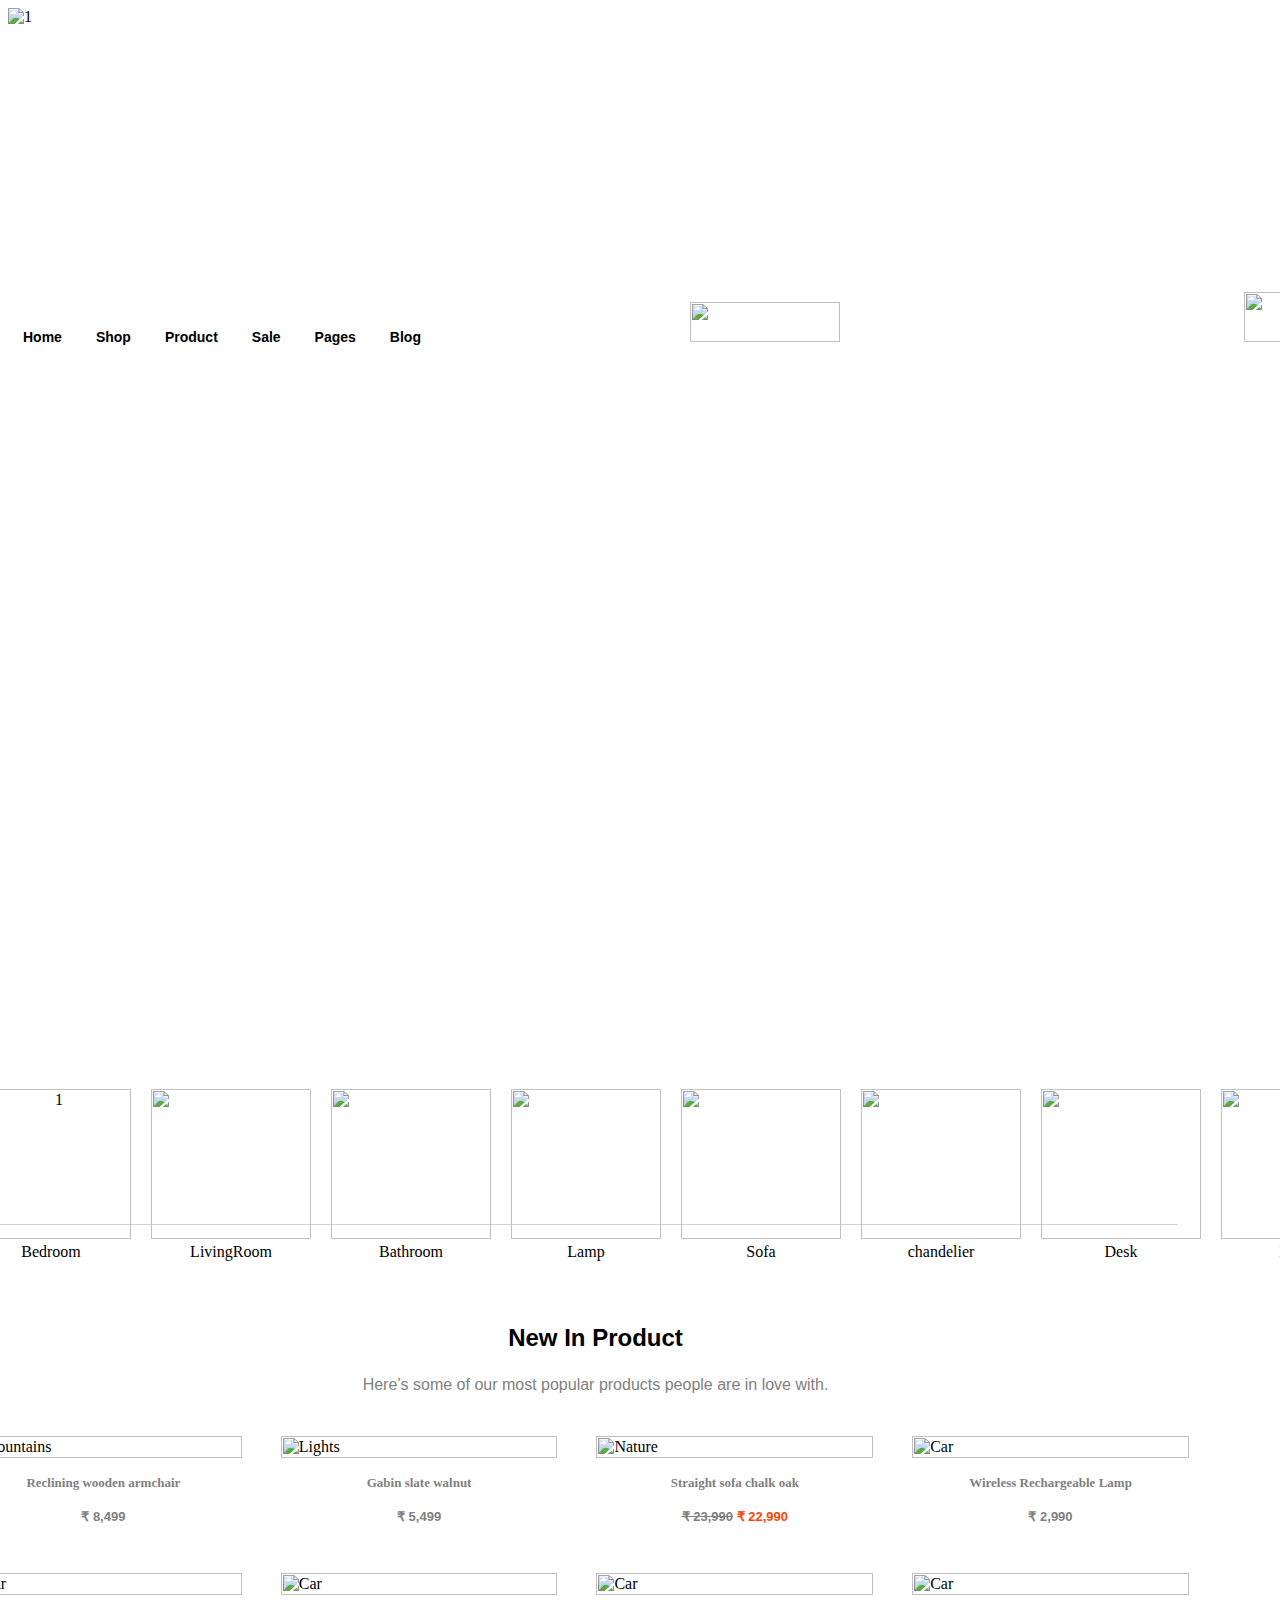
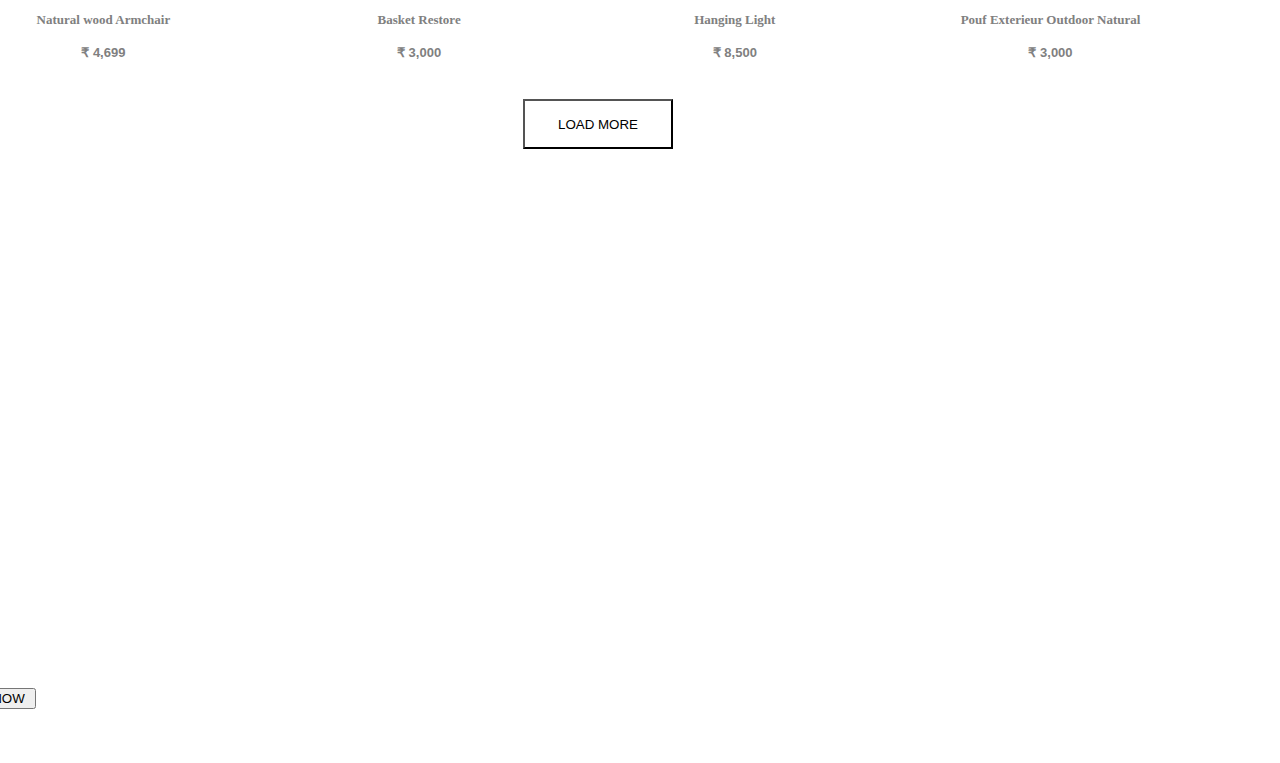
==== index.html @ 0dd6bf4c "Add files via upload" ====
<html>
    <head>
        <link rel="stylesheet" href="interview project.css">
    </head>

    <body>
        
        <div class="header">
            <img src="https://demo-kalles-4-4.myshopify.com/cdn/shop/files/slide1.jpg?v=1715414953&width=1500" alt="1">

            <h5>Outdoor Interior</h5>

            <h1>SALE UP TO 50% OFF</h1>

            <button>SHOW NOW <img src="C:\Users\ELCOT\Downloads\ArrowUpRight (2).png" alt=""></button>
        </div>


       

        <nav>
               
            <a class="links nav-link nav-link-ltr" href="#">Home</a>
       
            <a class="links nav-link nav-link-ltr" href="#">Shop</a>
       
             <a class="links nav-link nav-link-ltr" href="#">Product</a>
       
             <a class="links nav-link nav-link-ltr" href="#">Sale</a>
             
             <a class="links nav-link nav-link-ltr" href="#">Pages</a>
       
             <a class="links nav-link nav-link-ltr" href="#">Blog</a>

             <img src="C:\Users\ELCOT\Downloads\kalles.svg" alt="">
             
             <img style="height: 50px; width: 50px; margin-left: 400px;" src="C:\Users\ELCOT\Downloads\person.png" alt="">
          </nav>

          <div class="card">

            <ul>
                <li><img src="C:\Users\ELCOT\Downloads\bedroom.png" alt="1" >Bedroom</li>

                <li> <img src="C:\Users\ELCOT\Downloads\living.png" alt=""> LivingRoom</li>

                <li><img src="C:\Users\ELCOT\Downloads\bathroom.png" alt="">Bathroom</li>

                <li> <img style="height: 150px; width: 150px;" src="C:\Users\ELCOT\Downloads\lamp1.png" alt="">Lamp</li>

                <li><img src="C:\Users\ELCOT\Downloads\sofa.png" alt="">Sofa</li>

                <li> <img src="C:\Users\ELCOT\Downloads\chandelier.png" alt="">chandelier</li>

                <li><img src="C:\Users\ELCOT\Downloads\desk.png" alt="">Desk</li>

                <li>  <img src="C:\Users\ELCOT\Downloads\kitchin.png" alt="">Kichin</li>

            </ul>
              

          <div class="main">

            <h3>New In Product</h3>

            <p>Here’s some of our most popular products people are in love with.</p>

          <div class="row">
            <div style="box-sizing: border-box;" class="colum nature">
              <div class="content">
                <img src="https://demo-kalles-4-4.myshopify.com/cdn/shop/files/16-1-padded-armchair-peggy_madeindesign_225619_original.jpg?v=1715571798&width=400" alt="Mountains" style="width:100%">
                <h4>Reclining wooden armchair</h4>
                <p>&#8377; 8,499</p>
              </div>
            </div>
        
            <div style="box-sizing: border-box;" class="colum nature">
              <div class="content">
              <img src="https://demo-kalles-4-4.myshopify.com/cdn/shop/files/2-1-dresser-gabin-slate-grey-walnut_madeindesign_393490_original.jpg?v=1715568812&width=400" alt="Lights" style="width:100%">
                <h4>Gabin slate walnut</h4>
                 <p> &#8377; 5,499</p>
              </div>
            </div>
        
            <div style="box-sizing: border-box;" class="colum nature">
              <div class="content">
              <img src="https://demo-kalles-4-4.myshopify.com/cdn/shop/files/3-1-straight-sofa-chalk-oak_madeindesign_355577_original.jpg?v=1715568892&width=400" alt="Nature" style="width:100%">
                <h4>Straight sofa chalk oak</h4>
                <p><strike>&#8377; 23,990</strike>  <span style="color: orangered;">&#8377; 22,990</span></p>
              </div>
            </div>
            
            <div style="box-sizing: border-box;" class="colum cars">
              <div class="content">
                <img src="https://demo-kalles-4-4.myshopify.com/cdn/shop/files/7-2-wireless-rechargeable-outdoor-lamp-ease-light-blue_madeindesign_404212_original.jpg?v=1715572409&width=400" alt="Car" style="width:100%">
                <h4>Wireless Rechargeable Lamp</h4>
                  <p>&#8377; 2,990</p>
              </div>
            </div>
        
            <div style="box-sizing: border-box;" class="colum cars">
              <div class="content">
              <img src="https://demo-kalles-4-4.myshopify.com/cdn/shop/files/6-3-armchair-j110-natural-wood_madeindesign_164834_original.jpg?v=1715569720&width=400" alt="Car" style="width:100%">
                <h4>Natural wood Armchair</h4>
                <p>&#8377; 4,699 </p>
              </div>
            </div>
        
            <div style="box-sizing: border-box;" class="colum cars">
              <div class="content">
              <img src="https://demo-kalles-4-4.myshopify.com/cdn/shop/files/10-1-basket-restore-black-grey_madeindesign_266310_original.jpg?v=1715570284&width=600" alt="Car" style="width:100%">
                <h4>Basket Restore</h4>
                <p>&#8377; 3,000 </p>
              </div>
            </div>
          
            <div style="box-sizing: border-box;" class="colum people">
              <div class="content">
                <img src="https://demo-kalles-4-4.myshopify.com/cdn/shop/files/11-4-pendant-top-dark-green_madeindesign_400988_original.jpg?v=1715570564&width=400" alt="Car" style="width:100%">
                <h4>Hanging Light</h4>
                <p>&#8377; 8,500</p>
              </div>
            </div>
        
            <div style="box-sizing: border-box;" class="colum people">
              <div class="content">
              <img src="https://demo-kalles-4-4.myshopify.com/cdn/shop/files/17-1-pouf-d-exterieur-jack-outdoor-natural_madeindesign_402816_original.jpg?v=1715571896&width=600" alt="Car" style="width:100%">
                <h4>Pouf Exterieur Outdoor Natural</h4>
                <p>&#8377; 3,000 </p>
              </div>
            </div>
            
          <!-- END GRID -->
          </div>
          

          <button>LOAD MORE</button>
          <!-- END MAIN -->
          </div>

          <script>
            filterSelection("all")
            function filterSelection(c) {
              var x, i;
              x = document.getElementsByClassName("colum");
              if (c == "all") c = "";
              for (i = 0; i < x.length; i++) {
                w3RemoveClass(x[i], "show");
                if (x[i].className.indexOf(c) > -1) w3AddClass(x[i], "show");
              }
            }
            
            function w3AddClass(element, name) {
              var i, arr1, arr2;
              arr1 = element.className.split(" ");
              arr2 = name.split(" ");
              for (i = 0; i < arr2.length; i++) {
                if (arr1.indexOf(arr2[i]) == -1) {element.className += " " + arr2[i];}
              }
            }
            
            function w3RemoveClass(element, name) {
              var i, arr1, arr2;
              arr1 = element.className.split(" ");
              arr2 = name.split(" ");
              for (i = 0; i < arr2.length; i++) {
                while (arr1.indexOf(arr2[i]) > -1) {
                  arr1.splice(arr1.indexOf(arr2[i]), 1);     
                }
              }
              element.className = arr1.join(" ");
            }
            
            
            // Add active class to the current button (highlight it)
            var btnContainer = document.getElementById("myBtnContainer");
            var btns = btnContainer.getElementsByClassName("bttn");
            for (var i = 0; i < btns.length; i++) {
              btns[i].addEventListener("click", function(){
                var current = document.getElementsByClassName("active");
                current[0].className = current[0].className.replace(" active", "");
                this.className += " active";
              });
            }
            </script>

<div class="down">
  <img src="https://demo-kalles-4-4.myshopify.com/cdn/shop/files/slide1.jpg?v=1715414953&width=1500" alt="1">

  

  <button>SHOW NOW <img src="C:\Users\ELCOT\Downloads\ArrowUpRight (2).png" alt=""></button>
</div>

    </body>
</html>
---- interview project.css ----
.header{
    height: 100%;
    width: 100%;
}

.header h5{
    color: rgb(255, 255, 255);
    text-align: center;
    font-family:'Lucida Sans', 'Lucida Sans Regular', 'Lucida Grande', 'Lucida Sans Unicode', Geneva, Verdana, sans-serif;
    font-size: medium;
    margin-top: -450;
    letter-spacing: .1cap;
}

.header h1{
    color: rgb(255, 255, 255);
    text-align: center;
    font-family:'Lucida Sans', 'Lucida Sans Regular', 'Lucida Grande', 'Lucida Sans Unicode', Geneva, Verdana, sans-serif;
    font-size: 55px;
     margin-top: 30;
}

.header button{
    border: .5%;
    border-color: rgb(255, 255, 255);
    background: none;
    margin-top: -30;
    height: 50px;
    width: 150px;
    color:white;
    margin-left: 600;
    font-family:'Lucida Sans', 'Lucida Sans Regular', 'Lucida Grande', 'Lucida Sans Unicode', Geneva, Verdana, sans-serif;
}

.header button img{
    height: 10px;
    width: 20px;
}

.header button:hover{
    background-color: yellowgreen;
}
  
  .nav-link {
   
    font-weight: bold;
    font-size: 14px;
    text-transform: capitalize;
    text-decoration: none;
    color: #000000;
    padding: -30px -30px;
    margin: -30px 15px;
    display: inline-block;
    position: relative;
    font-family: 'Helvetica Neue', Helvetica, Arial, sans-serif;
  }
  
  
  .nav-link:hover {
    opacity: 1;
  }
  
  .nav-link::before {
    transition: 300ms;
    height: 2px;
    
    content: "";
    position: absolute;
    background-color: #000000;
  }
  
  .nav-link-ltr::before {
    width: 0%;
    bottom: 5px;
    
  }
  
  .nav-link-ltr:hover::before {
    width: 75%;
    
  }
  
      nav{
        margin-top: -620px;
        margin-left: 0;
        background-color: white;
        height: 100px;
      width: 110%;
      position:relative;
    }

    nav img{
      height: 40px;
      width: 150px;
      margin-left: 250px;
      margin-top: 20px;
    }
       
    
    .links,
    .links-hidden {
        display: inline-block;
        color: rgb(0, 0, 0);
        padding: -101px 10px;
        text-decoration: none;
        font-size: 14px;
        
    }
    .links-hidden {
        display: block;
        font-weight: 600;
        font-family:'Helvetica Neue', Helvetica, Arial, sans-serif;
    }

    .card{
        display: inline-block;
        padding: 1px 3px;
        margin-top: 700px;
        height: 150px;
        width: 100%;
        margin-left: -100;
        border-bottom: 1px solid #bbbbbba9;
    }
    .card ul{
        display: inline-flex;
        list-style: none;
    }
    .card li img{
        height: 150px;
        width: 160px;
    }

    .card li img:hover {
        background-color: darkgoldenrod;
    }
    
    .card li {
        text-align: center;
        margin-left: 20px;
    }

      .main {
        margin:2px;
        padding: 10px;
        position: absolute;
      }

      .main h3{
        color: #000000;
        font-size: x-large;
        text-align: center;
        font-family: Arial, Helvetica, sans-serif;
        font-weight: 600;
        margin-top: 35px;
      }

      .main p{
        color: gray;
        font-size: medium;
        font-family: Arial, Helvetica, sans-serif;
        text-align: center;
      }

      .row {
        margin: 13px;
        padding-left: 50px;
      }
      
      /* Add padding BETWEEN each column */
      .row,
      .row  .colum {
        padding: 8px;
      }
      
      /* Create three equal columns that floats next to each other */
      .colum {
        float: left;
        width: 24%;
        display: none; 
        margin-left: 3px;
        position: relative; /* Hide all elements by default */
      }
      
      /* Clear floats after rows */ 
      .row:after {
        content: "";
        display: table;
        clear: both;
      }
      
      /* Content */
      .content {
        background-color: white;
        padding: 10px;
      }

      .content h4{
        color: gray;
        font-size: small;
        font-weight: 600;
        text-align: center;
        font-family: Georgia, 'Times New Roman', Times, serif;
        cursor:context-menu;
        &:hover{
          color: #ff7300;
        }
      }

      .content p{
        color: gray;
        font-size: small;
        font-weight: 600;
        text-align: center;
        cursor: context-menu;
        font-family:'Lucida Sans', 'Lucida Sans Regular', 'Lucida Grande', 'Lucida Sans Unicode', Geneva, Verdana, sans-serif;
      }
      
      /* The "show" class is added to the filtered elements */
      .show {
        display: block;
      }

     .main button{
      border: .1%;
      border-color: rgb(0, 0, 0);
      background: none;
      margin-top: -13;
      height: 50px;
      width: 150px;
      color:rgb(0, 0, 0);
      margin-left: 600;
      font-family:'Lucida Sans', 'Lucida Sans Regular', 'Lucida Grande', 'Lucida Sans Unicode', Geneva, Verdana, sans-serif;
  }

  .down {
    height: 50%;
    width: 100%;
    margin-top: 80%;
  }
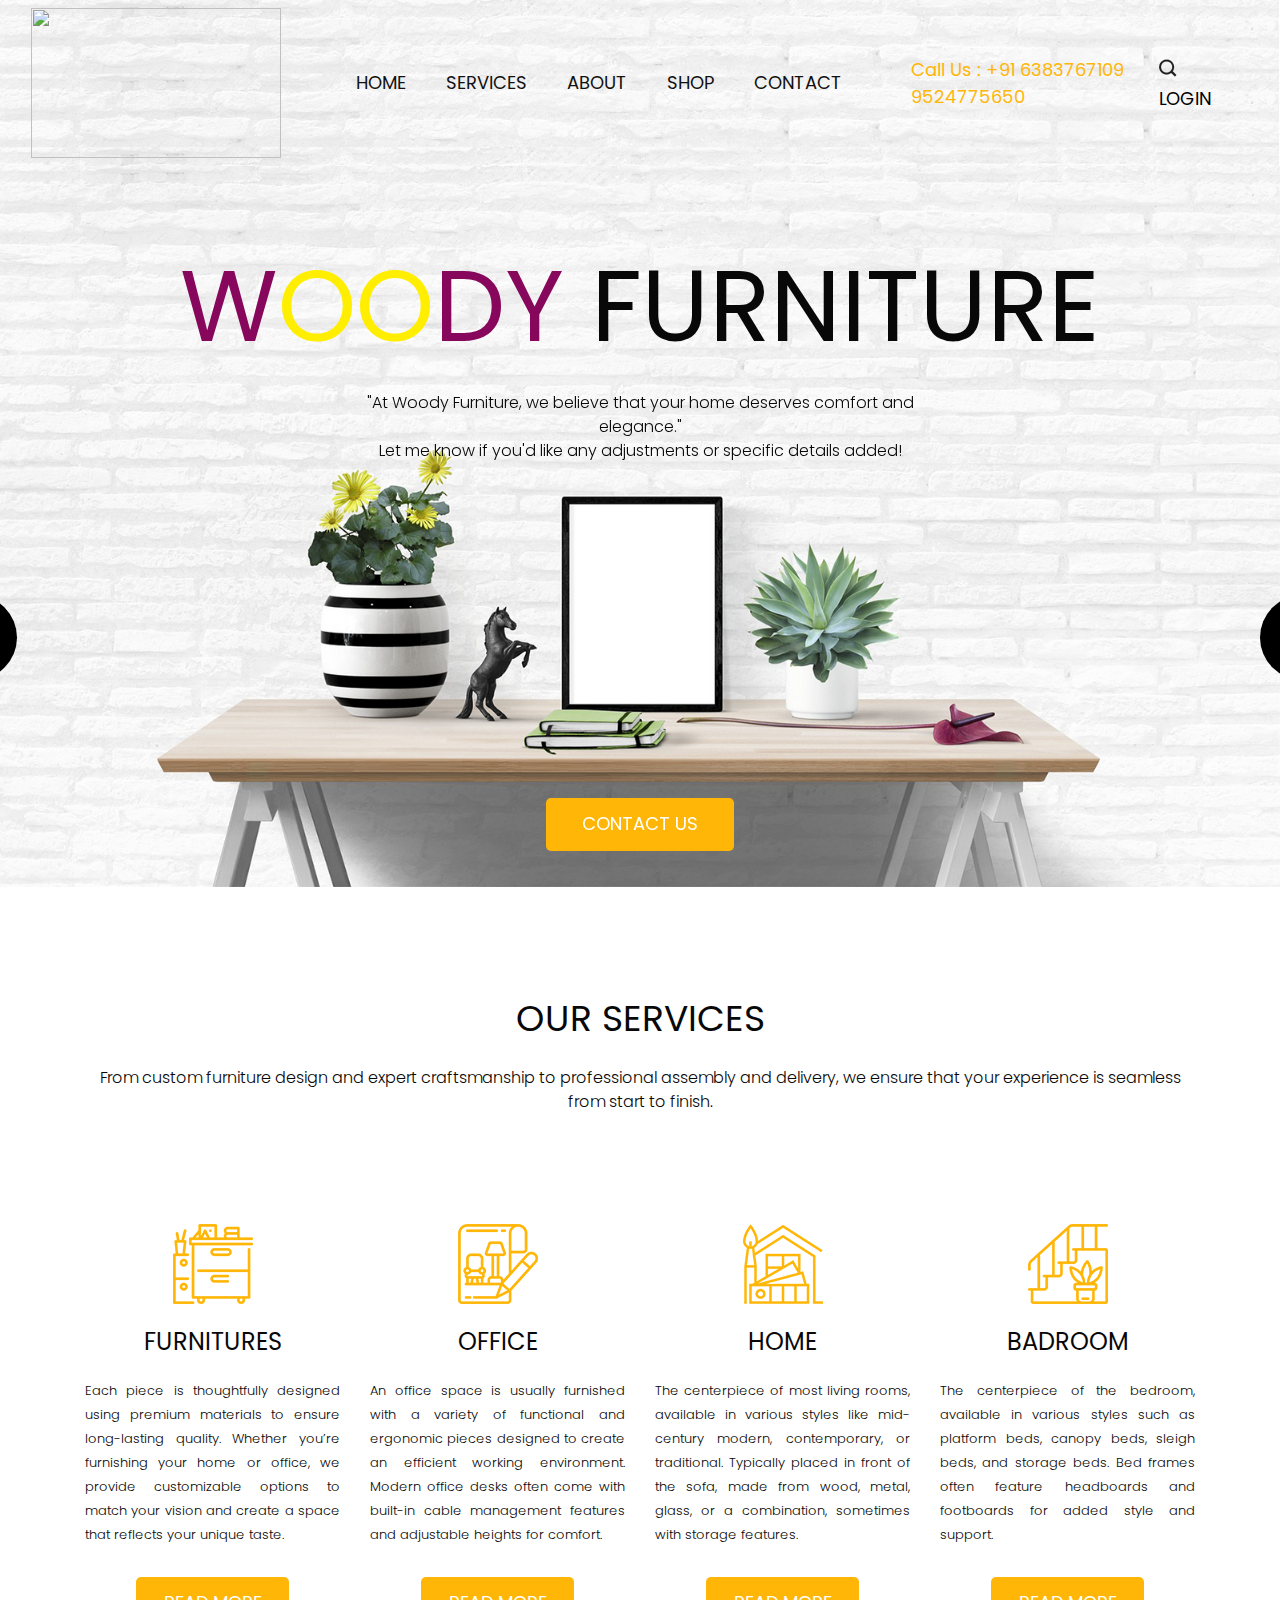
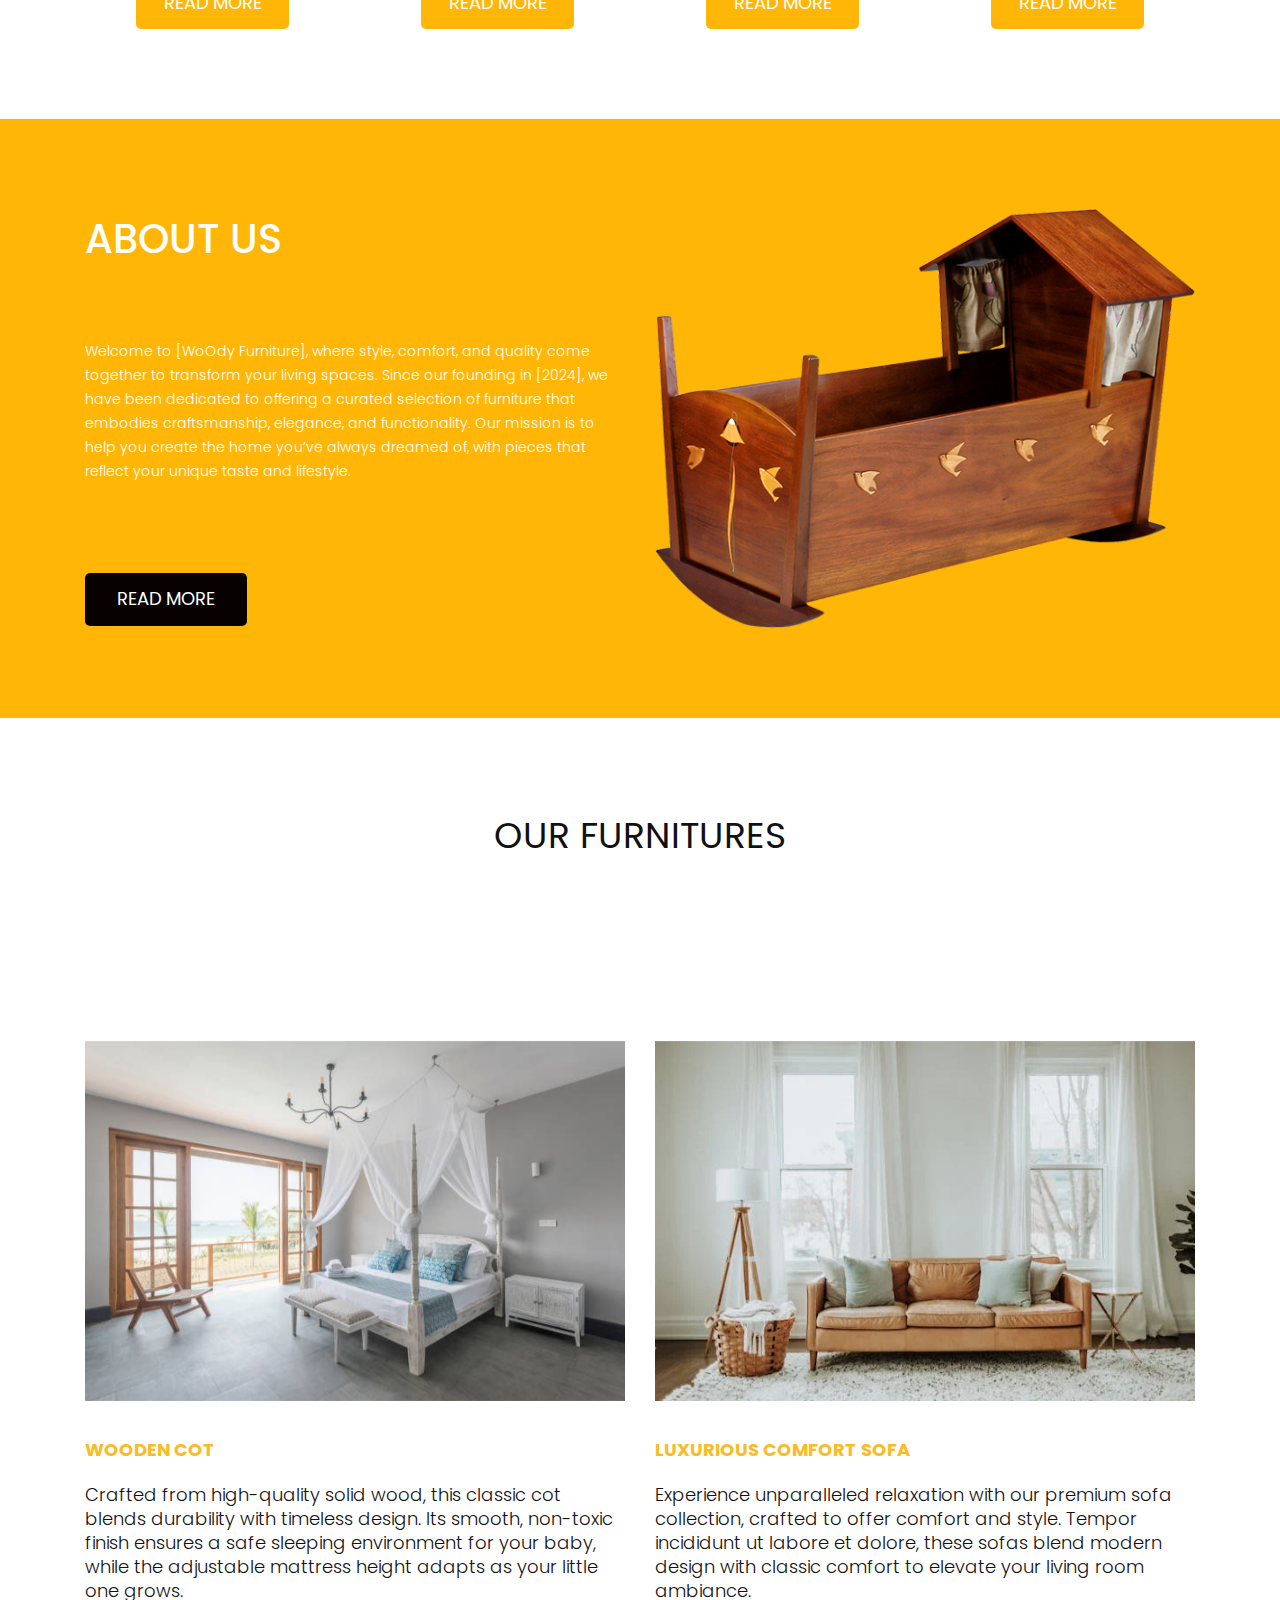
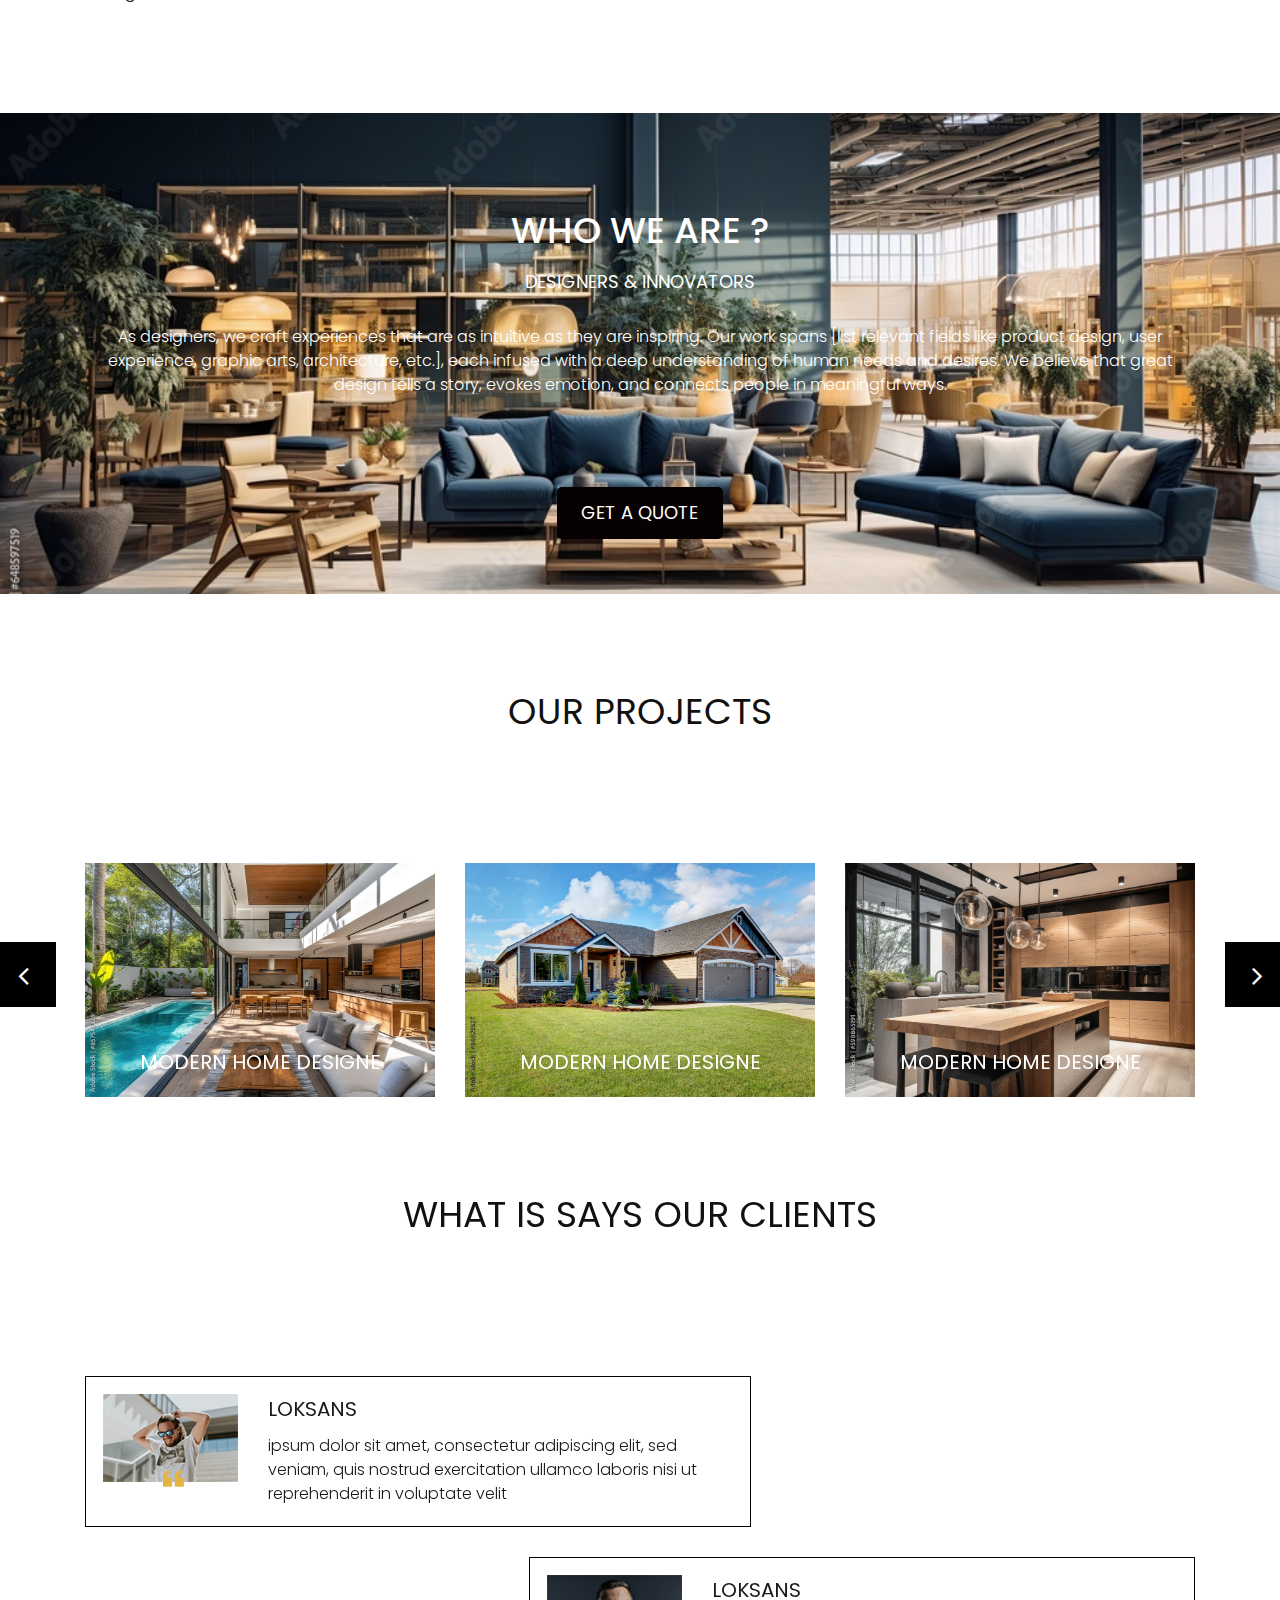
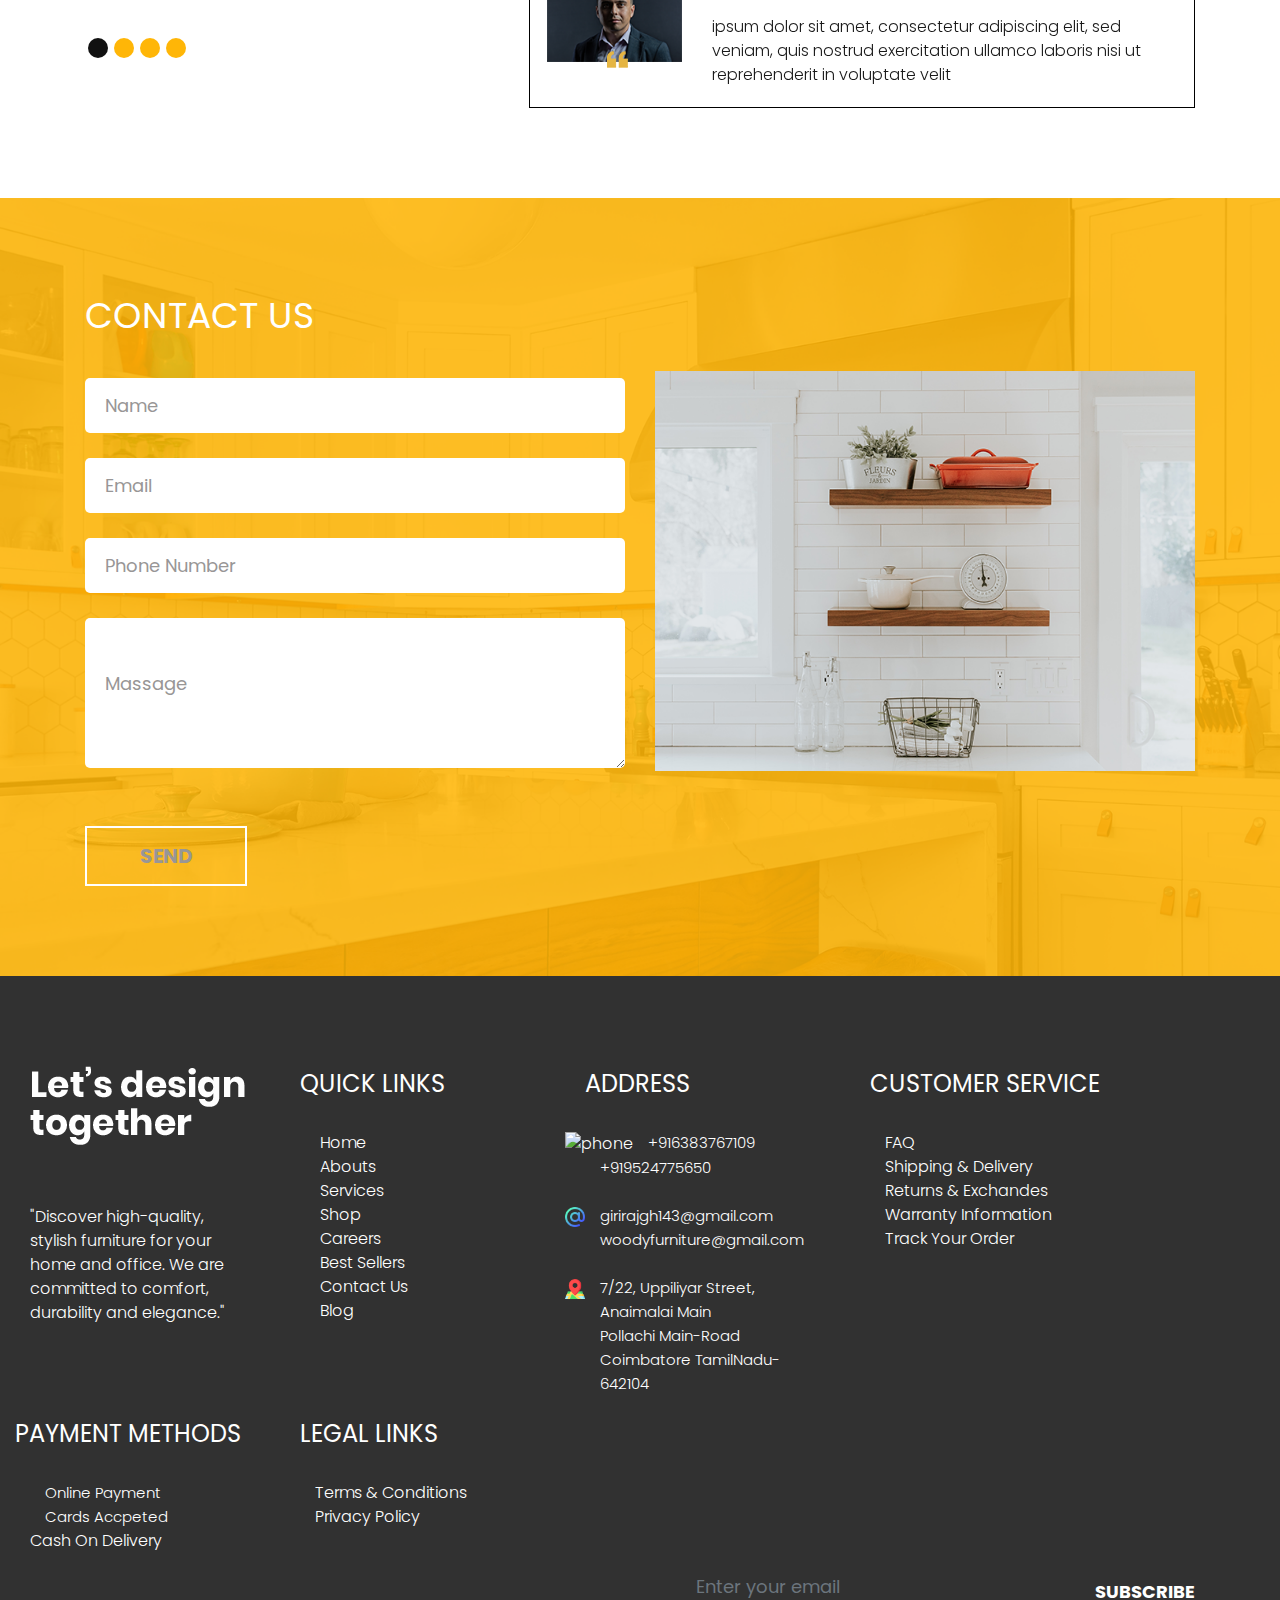
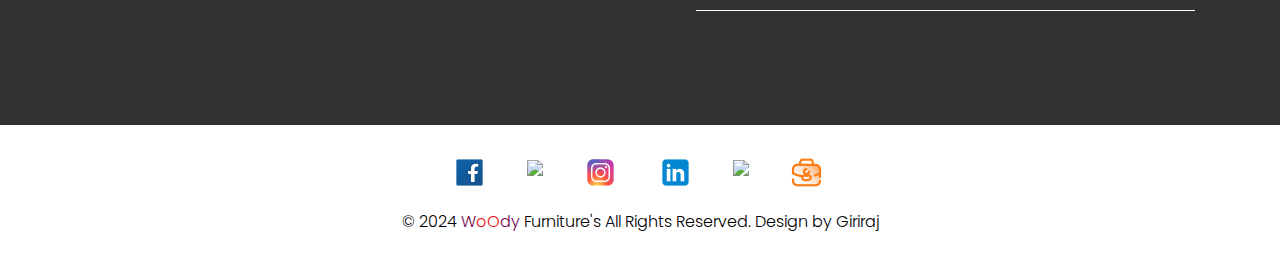
==== commit 6bcbb0b3: "furniture" ====
--- a/index.html
+++ b/index.html
@@ -1,196 +1,622 @@
-<html>
-    <head>
-        <link rel="stylesheet" href="interview project.css">
-    </head>
+<!DOCTYPE html>
+<html lang="en">
+   <head>
+      <!-- basic -->
+      <meta charset="utf-8">
+      <meta http-equiv="X-UA-Compatible" content="IE=edge">
+      <meta name="viewport" content="width=device-width, initial-scale=1">
+      <!-- mobile metas -->
+      <meta name="viewport" content="width=device-width, initial-scale=1">
+      <meta name="viewport" content="initial-scale=1, maximum-scale=1">
+      <!-- site metas -->
+      <title>WoOdy Furniture's</title>
+      <meta name="keywords" content="">
+      <meta name="description" content="">
+      <meta name="author" content="">
+      <!-- bootstrap css -->
+      <link rel="stylesheet" type="text/css" href="css/bootstrap.min.css">
+      <!-- style css -->
+      <link rel="stylesheet" type="text/css" href="css/style.css">
+      <!-- Responsive-->
+      <link rel="stylesheet" href="css/responsive.css">
+      <!-- fevicon -->
+      <link rel="icon" href="images/letter-w.png" type="image/png" />
+      <!-- Scrollbar Custom CSS -->
+      <link rel="stylesheet" href="css/jquery.mCustomScrollbar.min.css">
+      <!-- Tweaks for older IEs-->
+      <link rel="stylesheet" href="https://netdna.bootstrapcdn.com/font-awesome/4.0.3/css/font-awesome.css">
+      <!-- owl stylesheets --> 
+      <link rel="stylesheet" href="css/owl.carousel.min.css">
+      <link rel="stylesheet" href="css/owl.theme.default.min.css">
+      <link rel="stylesheet" href="https://cdnjs.cloudflare.com/ajax/libs/fancybox/2.1.5/jquery.fancybox.min.css" media="screen">
+   </head>
+   <body>
 
-    <body>
-        
-        <div class="header">
-            <img src="https://demo-kalles-4-4.myshopify.com/cdn/shop/files/slide1.jpg?v=1715414953&width=1500" alt="1">
+      <!-- header section start -->
+      <div class="header_section">
+         <div class="container-fluid">
+            <nav class="navbar navbar-expand-lg navbar-light bg-light">
+               <div class="logo"><a href="index.html"><img src="images/woody.png" style="height: 150px; width: 250px;"></a></div>
+               <button class="navbar-toggler" type="button" data-toggle="collapse" data-target="#navbarSupportedContent" aria-controls="navbarSupportedContent" aria-expanded="false" aria-label="Toggle navigation">
+               <span class="navbar-toggler-icon"></span>
+               </button>
+               <div class="collapse navbar-collapse" id="navbarSupportedContent">
+                  <ul class="navbar-nav mr-auto">
+                     <li class="nav-item">
+                        <a class="nav-link" href="index.html">Home</a>
+                     </li>
+                     <li class="nav-item">
+                        <a class="nav-link" href="services.html">services</a>
+                     </li>
+                     <li class="nav-item">
+                        <a class="nav-link" href="about.html">About</a>
+                     </li>
+                     <li class="nav-item">
+                        <a class="nav-link" href="shop.html">Shop</a>
+                     </li>
+                     <li class="nav-item">
+                        <a class="nav-link" href="contact.html">Contact</a>
+                     </li>
+                  </ul>
+                  <form class="form-inline my-2 my-lg-0">
+                     <h1 class="call_text"> Call Us : +91 6383767109 <br> 9524775650</h1>
+                  </form>
+                  <div class="search_icon">
+                     <ul>
+                        <li><a href="#"><img src="images/search-icon.png"></a></li>
+                        <li><a href="#">LOGIN</a></li>
+                     </ul>
+                  </div>
+               </div>
+            </nav>
+         </div>
+      </div>
+      <!-- header section end -->
+      <!-- banner section start -->
+      <div class="banner_section layout_padding">
+         <div class="container">
+            <div id="costum_slider" class="carousel slide" data-ride="carousel">
+               <div class="carousel-inner">
+                  <div class="carousel-item active">
+                     <h1 class="furniture_text"><span style="color: rgb(134, 7, 92);">W<span style="color: rgb(255, 238, 0);">oO</span>dy</span> FURNITURE</h1>
+                     <p class="there_text">"At Woody Furniture, we believe that your home deserves comfort and elegance."
+                           <br>
+                        Let me know if you'd like any adjustments or specific details added!</p>
+                     <div class="contact_bt_main">
+                        <div class="contact_bt"><a href="contact.html">Contact Us</a></div>
+                     </div>
+                  </div>
+                  <div class="carousel-item">
+                     <h1 class="furniture_text"><span style="color: rgb(134, 7, 92);">W<span style="color: rgb(255, 238, 0);">oO</span>dy</span> FURNITURE</h1>
+                     <p class="there_text">"At Woody Furniture, we believe that your home deserves comfort and elegance."
+                        <br>
+                     Let me know if you'd like any adjustments or specific details added!</p>
+                     <div class="contact_bt_main">
+                        <div class="contact_bt"><a href="contact.html">Contact Us</a></div>
+                     </div>
+                  </div>
+                  <div class="carousel-item">
+                     <h1 class="furniture_text"><span style="color: rgb(134, 7, 92);">W<span style="color: rgb(255, 238, 0);">oO</span>dy</span> FURNITURE</h1>
+                     <p class="there_text">"At Woody Furniture, we believe that your home deserves comfort and elegance."
+                        <br>
+                     Let me know if you'd like any adjustments or specific details added!</p>
+                     <div class="contact_bt_main">
+                        <div class="contact_bt"><a href="contact.html">Contact Us</a></div>
+                     </div>
+                  </div>
+               </div>
+               <a class="carousel-control-prev" href="#costum_slider" role="button" data-slide="prev">
+               <i class=""><img src="images/left-arrow.png"></i>
+               </a>
+               <a class="carousel-control-next" href="#costum_slider" role="button" data-slide="next">
+               <i class=""><img src="images/right-arrow.png"></i>
+               </a>
+            </div>
+         </div>
+      </div>
+      <!-- banner section end -->
+      <!-- services section start -->
+      <div class="services_section layout_padding">
+         <div class="container">
+            <h1 class="services_taital">our services</h1>
+            <p class="many_taital">From custom furniture design and expert craftsmanship to professional assembly and delivery, 
+               we ensure that your experience is seamless from start to finish.</p>
+            <div class="services_section2 layout_padding">
+               <div class="row">
+                  <div class="col-lg-3 col-sm-6">
+                     <div class="icon_1"><img src="images/icon-1.png"></div>
+                     <h2 class="furnitures_text">Furnitures</h2>
+                     <p class="dummy_text">Each piece is thoughtfully designed using premium materials to ensure long-lasting quality. 
+                        Whether you’re furnishing your home or office, we provide customizable options to match your vision and create a space that reflects your unique taste.</p>
+                     <div class="read_bt_main">
+                        <div class="read_bt"><a href="#">Read More</a></div>
+                     </div>
+                  </div>
+                  <div class="col-lg-3 col-sm-6">
+                     <div class="icon_1"><img src="images/icon-2.png"></div>
+                     <h2 class="furnitures_text">office</h2>
+                     <p class="dummy_text">An office space is usually furnished with a variety of functional and ergonomic pieces designed to create an efficient working environment.
+                        Modern office desks often come with built-in cable management features and adjustable heights for comfort.</p>
+                     <div class="read_bt_main">
+                        <div class="read_bt"><a href="#">Read More</a></div>
+                     </div>
+                  </div>
+                  <div class="col-lg-3 col-sm-6">
+                     <div class="icon_1"><img src="images/icon-3.png"></div>
+                     <h2 class="furnitures_text">Home</h2>
+                     <p class="dummy_text">The centerpiece of most living rooms, available in various styles like mid-century modern, contemporary, or traditional. 
+                        Typically placed in front of the sofa, made from wood, metal, glass, or a combination, sometimes with storage features.</p>
+                     <div class="read_bt_main">
+                        <div class="read_bt"><a href="#">Read More</a></div>
+                     </div>
+                  </div>
+                  <div class="col-lg-3 col-sm-6">
+                     <div class="icon_1"><img src="images/icon-4.png"></div>
+                     <h2 class="furnitures_text">badroom</h2>
+                     <p class="dummy_text"> The centerpiece of the bedroom, available in various styles such as platform beds, canopy beds, sleigh beds, and storage beds. 
+                        Bed frames often feature headboards and footboards for added style and support.</p>
+                     <div class="read_bt_main">
+                        <div class="read_bt"><a href="#">Read More</a></div>
+                     </div>
+                  </div>
+               </div>
+            </div>
+         </div>
+      </div>
+      <!-- services section end -->
+      <!-- about section start -->
+      <div class="about_section layout_padding">
+         <div class="container">
+            <div class="row">
+               <div class="col-md-6">
+                  <h1 class="about_text">About Us</h1>
+                  <p class="lorem_text">Welcome to [WoOdy Furniture], where style, comfort, and quality come together to transform your living spaces. 
+                     Since our founding in [2024], we have been dedicated to offering a curated selection of furniture that embodies craftsmanship, elegance, and functionality. 
+                     Our mission is to help you create the home you’ve always dreamed of, with pieces that reflect your unique taste and lifestyle.</p>
+                  <div class="read_bt1"><a href="#">Read More</a></div>
+               </div>
+               <div class="col-md-6">
+                  <div class="image_1"><img src="images/img-1.png"></div>
+               </div>
+            </div>
+         </div>
+      </div>
+      <!-- about section end -->
+      <!-- furnitures section start -->
+      <div class="furnitures_section layout_padding">
+         <div class="container">
+            <h1 class="our_text">OUR furnitures</h1>
+            <p class="ipsum_text">We offer a wide range of high-quality furniture pieces designed to fit every style and budget. 
+               Whether you're furnishing an entire home or just looking for that perfect accent piece, our collections are curated with both comfort and design in mind.</p>
+            <div class="furnitures_section2 layout_padding">
+               <div class="row">
+                  <div class="col-md-6">
+                     <div class="container_main">
+                        <img src="images/cot.jpg" alt="Avatar" class="image">
+                        <div class="overlay">
+                           <a href="#" class="icon" title="User Profile">
+                           <i class="fa fa-search"></i>
+                           </a>
+                        </div>
+                     </div>
+                     <h3 class="temper_text">Wooden Cot</h3>
+                     <p class="dololr_text">Crafted from high-quality solid wood, this classic cot blends durability with timeless design. 
+                        Its smooth, non-toxic finish ensures a safe sleeping environment for your baby, 
+                        while the adjustable mattress height adapts as your little one grows.</p>
+                  </div>
+                  <div class="col-md-6">
+                     <div class="container_main">
+                        <img src="images/sofas.webp" alt="Avatar" class="image">
+                        <div class="overlay">
+                           <a href="#" class="icon" title="User Profile">
+                           <i class="fa fa-search"></i>
+                           </a>
+                        </div>
+                     </div>
+                     <h3 class="temper_text">Luxurious Comfort Sofa</h3>
+                     <p class="dololr_text">Experience unparalleled relaxation with our premium sofa collection, crafted to offer comfort and style. 
+                        Tempor incididunt ut labore et dolore, these sofas blend modern design with classic comfort to elevate your living room ambiance.</p>
+                  </div>
+               </div>
+            </div>
+         </div>
+      </div>
+      <!-- furnitures section end -->
+      <!-- who section start -->
+      <div class="who_section layout_padding">
+         <div class="container">
+            <h1 class="who_taital">who we are ?</h1>
+            <h4 class="designer_text">DESIGNERS & INNOVATORS</h4>
+            <p class="lorem_ipsum_text">As designers, we craft experiences that are as intuitive as they are inspiring. 
+               Our work spans [list relevant fields like product design, user experience, graphic arts, architecture, etc.], each infused with a deep understanding of human needs and desires. 
+               We believe that great design tells a story, evokes emotion, and connects people in meaningful ways.</p>
+         </div>
+         <div class="get_bt_main">
+            <div class="get_bt"><a href="#">Get A Quote</a></div>
+         </div>
+      </div>
+      <!-- who section end -->
+      <!-- projects section start -->
+      <div class="projects_section layout_padding">
+         <div class="container">
+            <h1 class="our_text">Our projects</h1>
+            <p class="ipsum_text">An innovative product that merges eco-friendly materials with modern design to promote sustainability without sacrificing style.</p>
+            <div id="main_slider" class="carousel slide" data-ride="carousel">
+               <div class="carousel-inner">
+                  <div class="carousel-item active">
+                     <div class="projects_section2">
+                        <div class="container_main2">
+                           <div class="row">
+                              <div class="col-sm-4">
+                                 <div class="container_main1">
+                                    <img src="images/modern-1.jpeg" alt="Avatar" class="image" style="width:100%">
+                                    <h1 class="modern_text">Modern home designe</h1>
+                                    <div class="middle">
+                                       <div class="text">VIEW MORE</div>
+                                    </div>
+                                 </div>
+                              </div>
+                              <div class="col-sm-4">
+                                 <div class="container_main1">
+                                    <img src="images/modern-2.jpeg" alt="Avatar" class="image" style="width:100%">
+                                    <h1 class="modern_text">Modern home designe</h1>
+                                    <div class="middle">
+                                       <div class="text">VIEW MORE</div>
+                                    </div>
+                                 </div>
+                              </div>
+                              <div class="col-sm-4">
+                                 <div class="container_main1">
+                                    <img src="images/modern-3.jpeg" alt="Avatar" class="image" style="width:100%">
+                                    <h1 class="modern_text">Modern home designe</h1>
+                                    <div class="middle">
+                                       <div class="text">VIEW MORE</div>
+                                    </div>
+                                 </div>
+                              </div>
+                           </div>
+                        </div>
+                     </div>
+                  </div>
+                  <div class="carousel-item">
+                     <div class="projects_section2">
+                        <div class="container_main1">
+                           <div class="row">
+                              <div class="col-sm-4">
+                                 <div class="container_main1">
+                                    <img src="images/modern-35.jpeg" alt="Avatar" class="image" style="width:100%">
+                                    <h1 class="modern_text">Modern home designe</h1>
+                                    <div class="middle">
+                                       <div class="text">VIEW MORE</div>
+                                    </div>
+                                 </div>
+                              </div>
+                              <div class="col-sm-4">
+                                 <div class="container_main1">
+                                    <img src="images/modern-5.jpeg" alt="Avatar" class="image" style="width:100%">
+                                    <h1 class="modern_text">Modern home designe</h1>
+                                    <div class="middle">
+                                       <div class="text">VIEW MORE</div>
+                                    </div>
+                                 </div>
+                              </div>
+                              <div class="col-sm-4">
+                                 <div class="container_main1">
+                                    <img src="images/modern-05.jpeg" alt="Avatar" class="image" style="width:100%">
+                                    <h1 class="modern_text">Modern home designe</h1>
+                                    <div class="middle">
+                                       <div class="text">VIEW MORE</div>
+                                    </div>
+                                 </div>
+                              </div>
+                           </div>
+                        </div>
+                     </div>
+                  </div>
+                  <div class="carousel-item">
+                     <div class="projects_section2">
+                        <div class="container_main1">
+                           <div class="row">
+                              <div class="col-sm-4">
+                                 <div class="container_main1">
+                                    <img src="images/modern-03.jpeg" alt="Avatar" class="image" style="width:100%">
+                                    <h1 class="modern_text">Modern home designe</h1>
+                                    <div class="middle">
+                                       <div class="text">VIEW MORE</div>
+                                    </div>
+                                 </div>
+                              </div>
+                              <div class="col-sm-4">
+                                 <div class="container_main1">
+                                    <img src="images/modern-6.jpeg" alt="Avatar" class="image" style="width:100%">
+                                    <h1 class="modern_text">Modern home designe</h1>
+                                    <div class="middle">
+                                       <div class="text">VIEW MORE</div>
+                                    </div>
+                                 </div>
+                              </div>
+                              <div class="col-sm-4">
+                                 <div class="container_main1">
+                                    <img src="images/modern-53.jpeg" alt="Avatar" class="image" style="width:100%">
+                                    <h1 class="modern_text">Modern home designe</h1>
+                                    <div class="middle">
+                                       <div class="text">VIEW MORE</div>
+                                    </div>
+                                 </div>
+                              </div>
+                           </div>
+                        </div>
+                     </div>
+                  </div>
+               </div>
+               <a class="carousel-control-prev" href="#main_slider" role="button" data-slide="prev">
+               <i class="fa fa-angle-left"></i>
+               </a>
+               <a class="carousel-control-next" href="#main_slider" role="button" data-slide="next">
+               <i class="fa fa-angle-right"></i>
+               </a>
+            </div>
+         </div>
+      </div>
+      <!-- projects section end -->
+      <!-- client section start -->
+      <div class="clients_section layout_padding">
+         <div class="container">
+            <div id="carouselExampleIndicators" class="carousel slide" data-ride="carousel">
+               <ol class="carousel-indicators">
+                  <li data-target="#carouselExampleIndicators" data-slide-to="0" class="active"></li>
+                  <li data-target="#carouselExampleIndicators" data-slide-to="1"></li>
+                  <li data-target="#carouselExampleIndicators" data-slide-to="2"></li>
+                  <li data-target="#carouselExampleIndicators" data-slide-to="3"></li>
+               </ol>
+               <div class="carousel-inner">
+                  <div class="carousel-item active">
+                     <h1 class="client_text">what is says our clients</h1>
+                     <p class="ipsum_text">"Transform your home with furniture that blends beauty and functionality."</p>
+                     <div class="clients_section2 layout_padding">
+                        <div class="client_1">
+                           <div class="row">
+                              <div class="col-sm-3">
+                                 <div class="image_7"><img src="images/img-7.png"></div>
+                                 <div class="quote_icon"><img src="images/quote-icon.png"></div>
+                              </div>
+                              <div class="col-sm-9">
+                                 <h1 class="loksans_text">loksans</h1>
+                                 <p class="dolor_ipsum_text">ipsum dolor sit amet, consectetur adipiscing elit, sed  veniam, 
+                                    quis nostrud exercitation ullamco laboris nisi ut reprehenderit in voluptate velit</p>
+                              </div>
+                           </div>
+                        </div>
+                        <div class="client_2">
+                           <div class="row">
+                              <div class="col-sm-3">
+                                 <div class="image_7"><img src="images/img-8.png"></div>
+                                 <div class="quote_icon"><img src="images/quote-icon.png"></div>
+                              </div>
+                              <div class="col-sm-9">
+                                 <h1 class="loksans_text">loksans</h1>
+                                 <p class="dolor_ipsum_text">ipsum dolor sit amet, consectetur adipiscing elit, sed  veniam, quis nostrud exercitation ullamco laboris nisi ut reprehenderit in voluptate velit</p>
+                              </div>
+                           </div>
+                        </div>
+                     </div>
+                  </div>
+                  <div class="carousel-item">
+                     <h1 class="client_text">what is says our clients</h1>
+                     <p class="ipsum_text">Lorem ipsum dolor sit amet, consectetur adipiscing</p>
+                     <div class="clients_section2 layout_padding">
+                        <div class="client_1">
+                           <div class="row">
+                              <div class="col-sm-3">
+                                 <div class="image_7"><img src="images/img-7.png"></div>
+                                 <div class="quote_icon"><img src="images/quote-icon.png"></div>
+                              </div>
+                              <div class="col-sm-9">
+                                 <h1 class="loksans_text">loksans</h1>
+                                 <p class="dolor_ipsum_text">ipsum dolor sit amet, consectetur adipiscing elit, sed  veniam, quis nostrud exercitation ullamco laboris nisi ut reprehenderit in voluptate velit</p>
+                              </div>
+                           </div>
+                        </div>
+                        <div class="client_2">
+                           <div class="row">
+                              <div class="col-sm-3">
+                                 <div class="image_7"><img src="images/img-8.png"></div>
+                                 <div class="quote_icon"><img src="images/quote-icon.png"></div>
+                              </div>
+                              <div class="col-sm-9">
+                                 <h1 class="loksans_text">loksans</h1>
+                                 <p class="dolor_ipsum_text">ipsum dolor sit amet, consectetur adipiscing elit, sed  veniam, quis nostrud exercitation ullamco laboris nisi ut reprehenderit in voluptate velit</p>
+                              </div>
+                           </div>
+                        </div>
+                     </div>
+                  </div>
+                  <div class="carousel-item">
+                     <h1 class="client_text">what is says our clients</h1>
+                     <p class="ipsum_text">Lorem ipsum dolor sit amet, consectetur adipiscing</p>
+                     <div class="clients_section2 layout_padding">
+                        <div class="client_1">
+                           <div class="row">
+                              <div class="col-sm-3">
+                                 <div class="image_7"><img src="images/img-7.png"></div>
+                                 <div class="quote_icon"><img src="images/quote-icon.png"></div>
+                              </div>
+                              <div class="col-sm-9">
+                                 <h1 class="loksans_text">loksans</h1>
+                                 <p class="dolor_ipsum_text">ipsum dolor sit amet, consectetur adipiscing elit, sed  veniam, quis nostrud exercitation ullamco laboris nisi ut reprehenderit in voluptate velit</p>
+                              </div>
+                           </div>
+                        </div>
+                        <div class="client_2">
+                           <div class="row">
+                              <div class="col-sm-3">
+                                 <div class="image_7"><img src="images/img-8.png"></div>
+                                 <div class="quote_icon"><img src="images/quote-icon.png"></div>
+                              </div>
+                              <div class="col-sm-9">
+                                 <h1 class="loksans_text">loksans</h1>
+                                 <p class="dolor_ipsum_text">ipsum dolor sit amet, consectetur adipiscing elit, sed  veniam, quis nostrud exercitation ullamco laboris nisi ut reprehenderit in voluptate velit</p>
+                              </div>
+                           </div>
+                        </div>
+                     </div>
+                  </div>
+                  <div class="carousel-item">
+                     <h1 class="client_text">what is says our clients</h1>
+                     <p class="ipsum_text">Lorem ipsum dolor sit amet, consectetur adipiscing</p>
+                     <div class="clients_section2 layout_padding">
+                        <div class="client_1">
+                           <div class="row">
+                              <div class="col-sm-3">
+                                 <div class="image_7"><img src="images/img-7.png"></div>
+                                 <div class="quote_icon"><img src="images/quote-icon.png"></div>
+                              </div>
+                              <div class="col-sm-9">
+                                 <h1 class="loksans_text">loksans</h1>
+                                 <p class="dolor_ipsum_text">ipsum dolor sit amet, consectetur adipiscing elit, sed  veniam, quis nostrud exercitation ullamco laboris nisi ut reprehenderit in voluptate velit</p>
+                              </div>
+                           </div>
+                        </div>
+                        <div class="client_2">
+                           <div class="row">
+                              <div class="col-sm-3">
+                                 <div class="image_7"><img src="images/img-8.png"></div>
+                                 <div class="quote_icon"><img src="images/quote-icon.png"></div>
+                              </div>
+                              <div class="col-sm-9">
+                                 <h1 class="loksans_text">loksans</h1>
+                                 <p class="dolor_ipsum_text">ipsum dolor sit amet, consectetur adipiscing elit, sed  veniam, quis nostrud exercitation ullamco laboris nisi ut reprehenderit in voluptate velit</p>
+                              </div>
+                           </div>
+                        </div>
+                     </div>
+                  </div>
+               </div>
+            </div>
+         </div>
+      </div>
+      <!-- client section end -->
+      <!-- contact section start -->
+      <div class="contact_section layout_padding">
+         <div class="container">
+            <div class="row">
+               <div class="col-md-6">
+                  <h1 class="contact_text">CONTACT US</h1>
+                  <form  action="mailto:giriraj.designer@gmail.com" method="post">
+                  <div class="mail_sectin">
+                     <input type="text" class="email-bt" placeholder="Name" name="Name">
+                     <input type="text" class="email-bt" placeholder="Email" name="Name">
+                     <input type="text" class="email-bt" placeholder="Phone Number" name="Name">
+                     <textarea class="massage-bt" placeholder="Massage" rows="5" id="comment" name="Massage"></textarea>
+                     <div class="send_bt"><a href="#">SEND</a></div>
+                  </div>
+                  </form>
+               </div>
+               <div class="col-md-6">
+                  <div class="image_9"><img src="images/img-9.png"></div>
+               </div>
+            </div>
+         </div>
+      </div>
+      <!-- contact section end -->
+      <!-- footer section start -->
+      <div class="footer_section layout_padding">
+         <div class="container">
+            <div class="row">
+               <div class="col-lg-3 col-sm-6">
+                  <div class="fooer_logo"><img src="images/footer-logo.png"></div>
+                  <p class="footer_lorem_text">"Discover high-quality,
+                     stylish furniture for your home 
+                     and office. We are committed to comfort,
+                     durability and elegance."
+                  </p>
+               </div>
+               <div class="col-lg-3 col-sm-6">
+                  <h1 class="customer_text">Quick Links</h1>
+                  <p class="footer_lorem_text1">
+                     <a href="index.html">Home</a> <br>
+                     <a href="about.html">Abouts</a> <br>
+                     <a href="services.html">Services</a> <br>
+                     <a href="shop.html">Shop</a> <br>
+                    <a href="services.html">Careers</a> <br>
+                     <a href="shop.html"> Best Sellers</a> <br>
+                     <a href="contact.html">Contact Us</a> <br>
+                     <a href="about.html">Blog</a> <br>
+                  </p>
+               </div>
+               <div class="col-lg-3 col-sm-6">
+                  <h1 class="customer_text">ADDRESS</h1>
+                  <p class="footer_lorem_text">
+                   
+                   <img src="images/telephone-call.png" alt="phone"><a href="tel:+91 6383767109">+916383767109 <br> +919524775650 </a> <br><br>
 
-            <h5>Outdoor Interior</h5>
+                   <img src="images/at-sign.png" alt="mail"><a href="mailto:girirajgh143@gmail.com, woodyfurniture@gmail.com">girirajgh143@gmail.com <br> woodyfurniture@gmail.com </a> <br><br>
 
-            <h1>SALE UP TO 50% OFF</h1>
+                   <img src="images/map.png" alt="addess"><a href="7/22, Uppiliyar Street,Anaimalai,Pollachi-642104">7/22, Uppiliyar Street, <br> Anaimalai Main <br> Pollachi Main-Road <br> Coimbatore TamilNadu-642104</a>
 
-            <button>SHOW NOW <img src="C:\Users\ELCOT\Downloads\ArrowUpRight (2).png" alt=""></button>
-        </div>
+                  </p>
+               </div>
+               <div class="col-lg-3 col-sm-6">
+                  <h1 class="customer_text">Customer Service</h1>
+                  <p class="footer_lorem_text">FAQ <br>
+                     Shipping & Delivery <br>
+                     Returns & Exchandes <br>
+                     Warranty Information <br>
+                     Track Your Order <br>
+                  </p>
+               </div>
+               <div class="col-lg-3 col-sm-6">
+                  <h1 class="customer_text">Payment Methods</h1>
+                  <p class="footer_lorem_text">
+                  <a href="payment.html">Online Payment </a> <br>
+                    <a href="payment.html"> Cards Accpeted </a> <br>
+                     Cash On Delivery <br>
+                  </p>
+               </div>
+               <div class="col-lg-3 col-sm-6">
+                  <h1 class="customer_text">Legal Links</h1>
+                  <p class="footer_lorem_text">Terms & Conditions <br>
+                     Privacy Policy <br>
+                  </p>
+               </div>
+            </div>
 
-
-       
-
-        <nav>
-               
-            <a class="links nav-link nav-link-ltr" href="#">Home</a>
-       
-            <a class="links nav-link nav-link-ltr" href="#">Shop</a>
-       
-             <a class="links nav-link nav-link-ltr" href="#">Product</a>
-       
-             <a class="links nav-link nav-link-ltr" href="#">Sale</a>
-             
-             <a class="links nav-link nav-link-ltr" href="#">Pages</a>
-       
-             <a class="links nav-link nav-link-ltr" href="#">Blog</a>
-
-             <img src="C:\Users\ELCOT\Downloads\kalles.svg" alt="">
-             
-             <img style="height: 50px; width: 50px; margin-left: 400px;" src="C:\Users\ELCOT\Downloads\person.png" alt="">
-          </nav>
-
-          <div class="card">
-
+            <div class="input-group mb-4">
+               <input type="text" class="form-control" placeholder="Enter your email" aria-label="Enter your email" aria-describedby="basic-addon2">
+               <div class="input-group-append">
+                  <span class="input-group-text" id="basic-addon2"><a href="#">Subscribe</a></span>
+               </div>
+            </div>
+         </div>
+      </div>
+      <!--  footer section end -->
+      <!-- copyright section start -->
+      <div class="copyright_section">
+      <div class="container">
+         <div class="social_icon">
             <ul>
-                <li><img src="C:\Users\ELCOT\Downloads\bedroom.png" alt="1" >Bedroom</li>
-
-                <li> <img src="C:\Users\ELCOT\Downloads\living.png" alt=""> LivingRoom</li>
-
-                <li><img src="C:\Users\ELCOT\Downloads\bathroom.png" alt="">Bathroom</li>
-
-                <li> <img style="height: 150px; width: 150px;" src="C:\Users\ELCOT\Downloads\lamp1.png" alt="">Lamp</li>
-
-                <li><img src="C:\Users\ELCOT\Downloads\sofa.png" alt="">Sofa</li>
-
-                <li> <img src="C:\Users\ELCOT\Downloads\chandelier.png" alt="">chandelier</li>
-
-                <li><img src="C:\Users\ELCOT\Downloads\desk.png" alt="">Desk</li>
-
-                <li>  <img src="C:\Users\ELCOT\Downloads\kitchin.png" alt="">Kichin</li>
-
+               <li><a href="https://www.facebook.com/GHJ0035"><img src="images/facebook.png"></a></li>
+               <li><a href="https://x.com/GHS_Creations"><img src="images/twitter.png"></a></li>
+               <li><a href="https://www.instagram.com/girirazxx__35/"><img src="images/instagram.png"></a></li>
+               <li><a href="https://www.linkedin.com/in/girirajdesigner"><img src="images/linkedin.png"></a></li>
+               <li><a href="https://www.whatsapp.com/6383767109/"><img src="images/whatsapp.png"></a></li>
+               <li><a href="https://giriraj-portfolio.netlify.app"><img src="images/portfolio.png"></a></li>
             </ul>
-              
-
-          <div class="main">
-
-            <h3>New In Product</h3>
-
-            <p>Here’s some of our most popular products people are in love with.</p>
-
-          <div class="row">
-            <div style="box-sizing: border-box;" class="colum nature">
-              <div class="content">
-                <img src="https://demo-kalles-4-4.myshopify.com/cdn/shop/files/16-1-padded-armchair-peggy_madeindesign_225619_original.jpg?v=1715571798&width=400" alt="Mountains" style="width:100%">
-                <h4>Reclining wooden armchair</h4>
-                <p>&#8377; 8,499</p>
-              </div>
-            </div>
-        
-            <div style="box-sizing: border-box;" class="colum nature">
-              <div class="content">
-              <img src="https://demo-kalles-4-4.myshopify.com/cdn/shop/files/2-1-dresser-gabin-slate-grey-walnut_madeindesign_393490_original.jpg?v=1715568812&width=400" alt="Lights" style="width:100%">
-                <h4>Gabin slate walnut</h4>
-                 <p> &#8377; 5,499</p>
-              </div>
-            </div>
-        
-            <div style="box-sizing: border-box;" class="colum nature">
-              <div class="content">
-              <img src="https://demo-kalles-4-4.myshopify.com/cdn/shop/files/3-1-straight-sofa-chalk-oak_madeindesign_355577_original.jpg?v=1715568892&width=400" alt="Nature" style="width:100%">
-                <h4>Straight sofa chalk oak</h4>
-                <p><strike>&#8377; 23,990</strike>  <span style="color: orangered;">&#8377; 22,990</span></p>
-              </div>
-            </div>
-            
-            <div style="box-sizing: border-box;" class="colum cars">
-              <div class="content">
-                <img src="https://demo-kalles-4-4.myshopify.com/cdn/shop/files/7-2-wireless-rechargeable-outdoor-lamp-ease-light-blue_madeindesign_404212_original.jpg?v=1715572409&width=400" alt="Car" style="width:100%">
-                <h4>Wireless Rechargeable Lamp</h4>
-                  <p>&#8377; 2,990</p>
-              </div>
-            </div>
-        
-            <div style="box-sizing: border-box;" class="colum cars">
-              <div class="content">
-              <img src="https://demo-kalles-4-4.myshopify.com/cdn/shop/files/6-3-armchair-j110-natural-wood_madeindesign_164834_original.jpg?v=1715569720&width=400" alt="Car" style="width:100%">
-                <h4>Natural wood Armchair</h4>
-                <p>&#8377; 4,699 </p>
-              </div>
-            </div>
-        
-            <div style="box-sizing: border-box;" class="colum cars">
-              <div class="content">
-              <img src="https://demo-kalles-4-4.myshopify.com/cdn/shop/files/10-1-basket-restore-black-grey_madeindesign_266310_original.jpg?v=1715570284&width=600" alt="Car" style="width:100%">
-                <h4>Basket Restore</h4>
-                <p>&#8377; 3,000 </p>
-              </div>
-            </div>
-          
-            <div style="box-sizing: border-box;" class="colum people">
-              <div class="content">
-                <img src="https://demo-kalles-4-4.myshopify.com/cdn/shop/files/11-4-pendant-top-dark-green_madeindesign_400988_original.jpg?v=1715570564&width=400" alt="Car" style="width:100%">
-                <h4>Hanging Light</h4>
-                <p>&#8377; 8,500</p>
-              </div>
-            </div>
-        
-            <div style="box-sizing: border-box;" class="colum people">
-              <div class="content">
-              <img src="https://demo-kalles-4-4.myshopify.com/cdn/shop/files/17-1-pouf-d-exterieur-jack-outdoor-natural_madeindesign_402816_original.jpg?v=1715571896&width=600" alt="Car" style="width:100%">
-                <h4>Pouf Exterieur Outdoor Natural</h4>
-                <p>&#8377; 3,000 </p>
-              </div>
-            </div>
-            
-          <!-- END GRID -->
-          </div>
-          
-
-          <button>LOAD MORE</button>
-          <!-- END MAIN -->
-          </div>
-
-          <script>
-            filterSelection("all")
-            function filterSelection(c) {
-              var x, i;
-              x = document.getElementsByClassName("colum");
-              if (c == "all") c = "";
-              for (i = 0; i < x.length; i++) {
-                w3RemoveClass(x[i], "show");
-                if (x[i].className.indexOf(c) > -1) w3AddClass(x[i], "show");
-              }
-            }
-            
-            function w3AddClass(element, name) {
-              var i, arr1, arr2;
-              arr1 = element.className.split(" ");
-              arr2 = name.split(" ");
-              for (i = 0; i < arr2.length; i++) {
-                if (arr1.indexOf(arr2[i]) == -1) {element.className += " " + arr2[i];}
-              }
-            }
-            
-            function w3RemoveClass(element, name) {
-              var i, arr1, arr2;
-              arr1 = element.className.split(" ");
-              arr2 = name.split(" ");
-              for (i = 0; i < arr2.length; i++) {
-                while (arr1.indexOf(arr2[i]) > -1) {
-                  arr1.splice(arr1.indexOf(arr2[i]), 1);     
-                }
-              }
-              element.className = arr1.join(" ");
-            }
-            
-            
-            // Add active class to the current button (highlight it)
-            var btnContainer = document.getElementById("myBtnContainer");
-            var btns = btnContainer.getElementsByClassName("bttn");
-            for (var i = 0; i < btns.length; i++) {
-              btns[i].addEventListener("click", function(){
-                var current = document.getElementsByClassName("active");
-                current[0].className = current[0].className.replace(" active", "");
-                this.className += " active";
-              });
-            }
-            </script>
-
-<div class="down">
-  <img src="https://demo-kalles-4-4.myshopify.com/cdn/shop/files/slide1.jpg?v=1715414953&width=1500" alt="1">
-
-  
-
-  <button>SHOW NOW <img src="C:\Users\ELCOT\Downloads\ArrowUpRight (2).png" alt=""></button>
-</div>
-
-    </body>
+         </div>
+         <p class="copyright_text"> &copy; 2024 <span style="color: rgb(114, 4, 77);">W<span style="color: rgb(238, 8, 8);">oO</span>dy</span> Furniture's All Rights Reserved. Design by <a href="#">Giriraj</a></p>
+      </div>
+      <!-- copyright section end -->
+      <!-- Javascript files-->
+      <script src="js/jquery.min.js"></script>
+      <script src="js/popper.min.js"></script>
+      <script src="js/bootstrap.bundle.min.js"></script>
+      <script src="js/jquery-3.0.0.min.js"></script>
+      <script src="js/plugin.js"></script>
+      <!-- sidebar -->
+      <script src="js/jquery.mCustomScrollbar.concat.min.js"></script>
+      <script src="js/custom.js"></script>
+      <!-- javascript --> 
+      <script src="js/owl.carousel.js"></script>
+      <script src="https:cdnjs.cloudflare.com/ajax/libs/fancybox/2.1.5/jquery.fancybox.min.js"></script>    
+   </body>
 </html>--- a/css/style.css
+++ b/css/style.css
@@ -0,0 +1,1067 @@
+/*--------------------------------------------------------------------- File Name: style.css ---------------------------------------------------------------------*/
+
+/*--------------------------------------------------------------------- import Fonts ---------------------------------------------------------------------*/
+
+@import url('https://fonts.googleapis.com/css?family=Rajdhani:300,400,500,600,700');
+@import url('https://fonts.googleapis.com/css?family=Poppins:100,100i,200,200i,300,300i,400,400i,500,500i,600,600i,700,700i,800,800i,900,900i');
+@font-face {
+font-family: "Righteous";
+src: url("../fonts/BalooChettan-Regular.ttf");
+src: url("../fonts/BalooChettan-Regular.ttf");
+}
+/*****---------------------------------------- 1) font-family: 'Rajdhani', sans-serif;
+ 2) font-family: 'Poppins', sans-serif;
+ ----------------------------------------*****/
+
+
+/*--------------------------------------------------------------------- import Files ---------------------------------------------------------------------*/
+
+@import url(animate.min.css);
+@import url(normalize.css);
+@import url(icomoon.css);
+@import url(css/font-awesome.min.css);
+@import url(meanmenu.css);
+@import url(owl.carousel.min.css);
+@import url(swiper.min.css);
+@import url(slick.css);
+@import url(jquery.fancybox.min.css);
+@import url(jquery-ui.css);
+@import url(nice-select.css);
+
+/*--------------------------------------------------------------------- skeleton ---------------------------------------------------------------------*/
+
+* {
+     box-sizing: border-box !important;
+     transition: ease all 0.5s;
+}
+
+html {
+     scroll-behavior: smooth;
+}
+
+body {
+     color: #666666;
+     font-size: 14px;
+     font-family:Poppins;
+     line-height: 1.80857;
+     font-weight: normal;
+     overflow-x: hidden;
+}
+
+a {
+     color: #1f1f1f;
+     text-decoration: none !important;
+     outline: none !important;
+     -webkit-transition: all .3s ease-in-out;
+     -moz-transition: all .3s ease-in-out;
+     -ms-transition: all .3s ease-in-out;
+     -o-transition: all .3s ease-in-out;
+     transition: all .3s ease-in-out;
+}
+
+h1,
+h2,
+h3,
+h4,
+h5,
+h6 {
+     letter-spacing: 0;
+     font-weight: normal;
+     position: relative;
+     padding: 0 0 10px 0;
+     font-weight: normal;
+     line-height: normal;
+     color: #111111;
+     margin: 0
+}
+
+h1 {
+     font-size: 24px
+}
+
+h2 {
+     font-size: 22px
+}
+
+h3 {
+     font-size: 18px
+}
+
+h4 {
+     font-size: 16px
+}
+
+h5 {
+     font-size: 14px
+}
+
+h6 {
+     font-size: 13px
+}
+
+*,
+*::after,
+*::before {
+     -webkit-box-sizing: border-box;
+     -moz-box-sizing: border-box;
+     box-sizing: border-box;
+}
+
+h1 a,
+h2 a,
+h3 a,
+h4 a,
+h5 a,
+h6 a {
+     color: #212121;
+     text-decoration: none!important;
+     opacity: 1
+}
+
+button:focus {
+     outline: none;
+}
+
+ul,
+li,
+ol {
+     margin: 0px;
+     padding: 0px;
+     list-style: none;
+}
+
+p {
+     margin: 20px;
+     font-weight: 300;
+     font-size: 15px;
+     line-height: 24px;
+}
+
+a {
+     color: #222222;
+     text-decoration: none;
+     outline: none !important;
+}
+ 
+a,
+.btn {
+     text-decoration: none !important;
+     outline: none !important;
+     -webkit-transition: all .3s ease-in-out;
+     -moz-transition: all .3s ease-in-out;
+     -ms-transition: all .3s ease-in-out;
+     -o-transition: all .3s ease-in-out;
+     transition: all .3s ease-in-out;
+}
+
+img {
+     max-width: 100%;
+     height: auto;
+}
+
+ :focus {
+     outline: 0;
+}
+
+.paddind_bottom_0 {
+     padding-bottom: 0 !important;
+}
+
+.btn-custom {
+     margin-top: 20px;
+     background-color: transparent !important;
+     border: 2px solid #ddd;
+     padding: 12px 40px;
+     font-size: 16px;
+}
+
+.lead {
+     font-size: 18px;
+     line-height: 30px;
+     color: #767676;
+     margin: 0;
+     padding: 0;
+}
+
+.form-control:focus {
+     border-color: #ffffff !important;
+     box-shadow: 0 0 0 .2rem rgba(255, 255, 255, .25);
+}
+
+.navbar-form input {
+     border: none !important;
+}
+
+.badge {
+     font-weight: 500;
+}
+
+blockquote {
+     margin: 20px 0 20px;
+     padding: 30px;
+}
+
+button {
+     border: 0;
+     margin: 0;
+     padding: 0;
+     cursor: pointer;
+}
+
+.full {
+     float: left;
+     width: 100%;
+}
+
+.layout_padding {
+     padding-top: 90px;
+     padding-bottom: 0px;
+}
+
+.padding_0{
+     padding: 0px;
+}
+
+.header_section{
+    width: 100%;
+    float: left;
+    background-image: url(../images/header-bg.png);
+    height: auto;
+    background-size: 100%;
+}
+.bg-light {
+    background-color: transparent !important;
+}
+.logo {
+    width: 25%;
+    float: left;
+}
+.navbar-light .navbar-nav .nav-link {
+    color: #111111;
+    font-size: 18px;
+    text-transform: uppercase;
+}
+.navbar-light .navbar-nav .nav-link:focus, .navbar-light .navbar-nav .nav-link:hover {
+    color: #ffb607;
+}
+.call_text {
+    width: 100%;
+    float: left;
+    font-size: 18px;
+    color: #ffb607;
+    padding-top: 10px;
+}
+
+.search_icon{
+    width: 12%;
+    float: left;
+}
+.search_icon ul{
+    margin: 0px;
+    padding: 0px;
+}
+.search_icon li {
+    float: left;
+    padding-left: 20px;
+    font-size: 18px;
+    color: #000;
+}
+.search_icon li a{
+    color: #000;
+}
+.search_icon li a:hover{
+    color: #ffb607;
+}
+.navbar-expand-lg .navbar-nav .nav-link {
+    padding-right: 20px;
+    padding-left: 20px;
+}
+
+.nav-item {
+    position: relative;
+}
+
+.navbar-nav.mr-auto ul {
+    margin: 0px;
+    padding: 0px;
+}
+
+.mb-lg-0, .my-lg-0 {
+    margin-bottom: 0!important;
+    width: 25%;
+    float: left;
+}
+.banner_section {
+    width: 100%;
+    float: left;
+    background-image: url(../images/banner-bg.png);
+    height: auto;
+    padding-bottom: 50px;
+    background-size: 100%;
+    background-repeat: no-repeat;
+}
+.icon_1{
+    width: 100%;
+    float: left;
+    text-align: center;
+}
+.furniture_text{
+    width: 100%;
+    float: left;
+    font-size: 100px;
+    color: #090808;
+    text-align: center;
+    text-transform: uppercase;
+}
+.there_text {
+    width: 50%;
+    margin: -25px auto;
+    font-size: 16px;
+    color: #090808;
+    text-align: center;
+}
+.contact_bt_main{
+    width: 17%;
+    margin: 0 auto;
+    text-align: center;
+}
+.contact_bt {
+    width: 100%;
+    float: left;
+    margin-top: 360px;
+}
+.contact_bt a{
+    width: 100%;
+    float: left;
+    font-size: 18px;
+    color: #ffffff;
+    background-color: #ffb607;
+    text-align: center;
+    padding: 10px 0px;
+    border-radius: 5px;
+    text-transform: uppercase;
+}
+.contact_bt a:hover{
+    color: #ffffff;
+    background-color: #000;
+}
+
+.fa-angle-right:before {
+    content: "\f105";
+}
+.fa-angle-left:before {
+    content: "\f105";
+}
+#costum_slider a.carousel-control-prev {
+    position: absolute;
+    left: -153px;
+    top: 57%;
+    background-color: #000;
+    color: #ffffff;
+    border-radius: 100px;
+}
+
+#costum_slider a.carousel-control-next {
+    position: absolute;
+    right: -150px;
+    top: 57%;
+}
+#costum_slider .carousel-control-prev, #costum_slider .carousel-control-next {
+    width: 85px;
+    height: 85px;
+    background: #000;
+    opacity: 1;
+    font-size: 30px;
+    color: #fff;
+    border-radius: 100px;
+}
+#costum_slider .carousel-control-prev:hover, #costum_slider .carousel-control-next:hover, #costum_slider .carousel-control-prev:focus, #costum_slider .carousel-control-next:focus {
+    background: #f8ca12;
+    color: #fff;
+}
+
+.services_section{
+    width: 100%;
+    float: left;
+    padding-bottom: 90px;
+}
+.services_taital{
+    width: 100%;
+    float: left;
+    font-size: 36px;
+    color: #090808;
+    text-align: center;
+    text-transform: uppercase;
+}
+.many_taital{
+    width: 100%;
+    float: left;
+    font-size: 16px;
+    color: #090808;
+    text-align: center;
+    margin-left: 0px;
+    margin-top: 10px;
+}
+.services_section2{
+    width: 100%;
+    float: left;
+}
+.furnitures_text {
+    width: 100%;
+    float: left;
+    font-size: 24px;
+    color: #090808;
+    text-transform: uppercase;
+    text-align: center;
+    padding-top: 20px;
+}
+.dummy_text{
+    width: 100%;
+    float: left;
+    font-size: 13px;
+    color: #090808;
+    text-align: justify;
+    margin-left: 0px;
+    margin-top: 10px;
+}
+
+.read_bt_main{
+    width: 60%;
+    margin: 0 auto;
+    text-align: center;
+}
+.read_bt {
+    width: 100%;
+    float: left;
+    margin-top: 10px;
+}
+.read_bt a{
+    width: 100%;
+    float: left;
+    font-size: 18px;
+    color: #ffffff;
+    background-color: #ffb607;
+    text-align: center;
+    padding: 10px 0px;
+    border-radius: 5px;
+    text-transform: uppercase;
+}
+.read_bt a:hover{
+    color: #ffffff;
+    background-color: #000;
+}
+.about_section{
+    width: 100%;
+    float: left;
+    background-color: #ffb607;
+    height: auto;
+    padding-bottom: 90px;
+}
+.image_1{
+    width: 100%;
+    float: left; 
+}
+
+.about_text {
+    width: 100%;
+    float: left;
+    font-size: 40px;
+    color: #ffffff;
+    text-transform: uppercase;
+    font-weight: 500;
+}
+.lorem_text {
+    width: 100%;
+    float: left;
+    font-size: 14px;
+    color: #ffffff;
+    margin-left: 0px;
+    padding-top: 40px;
+}
+.read_bt1 {
+    width: 30%;
+    float: left;
+    margin-top: 70px;
+}
+.read_bt1 a{
+    width: 100%;
+    float: left;
+    font-size: 18px;
+    color: #ffffff;
+    background-color: #070201;
+    text-align: center;
+    padding: 10px 0px;
+    border-radius: 5px;
+    text-transform: uppercase;
+}
+.read_bt1 a:hover{
+    color: #000;
+    background-color: #ffffff;
+}
+.furnitures_section {
+    width: 100%;
+    float: left;
+    padding-bottom: 90px;
+}
+.our_text{
+    width: 100%;
+    float: left;
+    font-size: 36px;
+    color: #121111;
+    text-transform: uppercase;
+    text-align: center;
+}
+.ipsum_text{
+    width: 100%;
+    float: left;
+    font-size: 14px;
+    color: #ffffff;
+    text-align: center;
+    margin-left: 0px;
+    margin-top: 10px;
+}
+.furnitures_section2{
+    width: 100%;
+    float: left;
+}
+
+.container_main {
+  position: relative;
+  width: 100%;
+  max-width: 100%;
+}
+
+a:hover {
+    color: #ffffff;
+    text-decoration: underline;
+}
+.image {
+  display: block;
+  width: 100%;
+  height: auto;
+}
+
+.overlay {
+    position: absolute;
+    top: 0;
+    bottom: 0;
+    left: 0;
+    right: 0;
+    height: 60%;
+    width: 42%;
+    opacity: 0;
+    transition: .3s ease;
+    background-color: #fabc26;
+    margin: 0 auto;
+    border-radius: 100px;
+    top: 55px;
+}
+
+.container_main:hover .overlay {
+  opacity: 1;
+}
+
+.icon {
+  color: white;
+  font-size: 100px;
+  position: absolute;
+  top: 50%;
+  left: 50%;
+  transform: translate(-50%, -50%);
+  -ms-transform: translate(-50%, -50%);
+  text-align: center;
+}
+
+.fa-user:hover {
+  color: #eee;
+}
+.temper_text{
+    width: 100%;
+    float: left;
+    font-size: 18px;
+    color: #fabb25;
+    text-transform: uppercase;
+    font-weight: bold;
+    padding-top: 35px;
+}
+.dololr_text{
+    width: 100%;
+    float: left;
+    font-size: 18px;
+    color: #121111;
+    margin-top: 10px;
+    margin-left: 0px;
+}
+.who_section{
+    width: 100%;
+    float: left;
+    background-image: url(../images/bg-6.jpeg);
+    height: auto;
+    padding-bottom: 55px;
+    background-size: 100%;
+}
+.who_taital{
+    width: 100%;
+    float: left;
+    font-size: 36px;
+    color: #ffffff;
+    text-align: center;
+    text-transform: uppercase;
+    font-weight: 500;
+}
+.designer_text{
+    width: 100%;
+    float: left;
+    font-size: 18px;
+    color: #ffffff;
+    text-align: center;
+    text-transform: uppercase;
+}
+.lorem_ipsum_text{
+    width: 100%;
+    float: left;
+    font-size: 16px;
+    color: #ffffff;
+    text-align: center;
+    margin-left: 0px;
+}
+.get_bt_main{
+    width: 13%;
+    margin: 0 auto;
+    text-align: center;
+}
+.get_bt {
+    width: 100%;
+    float: left;
+    margin-top: 70px;
+}
+.get_bt a{
+    width: 100%;
+    float: left;
+    font-size: 18px;
+    color: #ffffff;
+    background-color: #070201;
+    text-align: center;
+    padding: 10px 0px;
+    border-radius: 5px;
+    text-transform: uppercase;
+}
+.get_bt a:hover{
+    color: #000;
+    background-color: #ffffff;
+}
+.projects_section{
+    width: 100%;
+    float: left;
+}
+.projects_section2{
+    width: 100%;
+    float: left;
+    padding-top: 60px;
+}
+
+.container_main1 {
+    /* position: relative; */
+    width: 100%;
+}
+
+.image {
+  opacity: 1;
+  display: block;
+  width: 100%;
+  height: auto;
+  transition: .5s ease;
+  backface-visibility: hidden;
+}
+
+.middle {
+    transition: .5s ease;
+    opacity: 0;
+    position: absolute;
+    top: 50%;
+    left: 50%;
+    transform: translate(-50%, -50%);
+    -ms-transform: translate(-50%, -50%);
+    text-align: center;
+    z-index: 99999;
+}
+
+.container_main1:hover .image {
+  opacity: 0.3;
+}
+
+.container_main1:hover .middle {
+  opacity: 1;
+}
+
+.text {
+    color: #fff;
+    font-size: 16px;
+    padding: 10px 20px;
+    border: 2px solid #fff;
+}
+.container_main2 {
+    width: 100%;
+    float: left;
+}
+.container_main1::after {
+    content: "";
+    position: absolute;
+    top: 0;
+    width: 92%;
+    height: 90%;
+    background-color: rgb(255,182,7,.6);
+    z-index: 11;
+    display: none;
+}
+.container_main1:hover::after{
+    display: block;
+}
+.modern_text {
+    width: 100%;
+    float: left;
+    font-size: 20px;
+    text-transform: uppercase;
+    color: #ffffff;
+    position: relative;
+    top: -50px;
+    text-align: center;
+    z-index: 22;
+}
+#main_slider a.carousel-control-prev {
+    position: absolute;
+    left: -94px;
+    top: 57%;
+    background-color: #000;
+    color: #ffffff;
+}
+
+#main_slider a.carousel-control-next {
+    position: absolute;
+    right: -95px;
+    top: 57%;
+}
+#main_slider .carousel-control-prev, #main_slider .carousel-control-next {
+    width: 65px;
+    height: 65px;
+    background: #000;
+    opacity: 1;
+    font-size: 30px;
+    color: #fff;
+}
+#main_slider .carousel-control-prev:hover, #main_slider .carousel-control-next:hover, #main_slider .carousel-control-prev:focus, #main_slider .carousel-control-next:focus {
+    background: #f8ca12;
+    color: #fff;
+}
+.clients_section {
+    width: 100%;
+    float: left;
+    padding-top: 50px;
+    padding-bottom: 90px;
+}
+.client_text{
+    width: 100%;
+    float: left;
+    font-size: 36px;
+    color: #121111;
+    text-transform: uppercase;
+    text-align: center;
+}
+.clients_section2{
+    width: 100%;
+    float: left;
+    padding-top: 70px;
+}
+.client_1{
+    width: 60%;
+    float: left;
+    border: 1px solid #000;
+    padding: 17px 17px 0px 17px;
+}
+.image_7{
+    width: 100%;
+    float: left;
+}
+.quote_icon {
+    width: 85%;
+    float: left;
+    text-align: center;
+    position: absolute;
+    bottom: 35px;
+}
+
+.loksans_text{
+    width: 100%;
+    float: left;
+    font-size: 20px; 
+    color: #191919;
+    text-transform: uppercase;
+}
+
+.dolor_ipsum_text{
+    width: 100%;
+    float: left;
+    font-size: 16px; 
+    color: #191919;
+    margin-left: 0px;
+    margin-top: 0px;
+}
+.client_2 {
+    width: 60%;
+    float: right;
+    border: 1px solid #000;
+    padding: 17px 17px 0px 17px;
+    margin-top: 30px;
+}
+.carousel-indicators li {
+    width: 20px;
+    height: 20px;
+    background-color: #ffb607;
+    border-radius: 20px;
+}
+.carousel-indicators .active {
+    background-color: #111111;
+}
+
+.carousel-indicators {
+    justify-content: left;
+    margin-left: 0%;
+    bottom: 50px;
+}
+.contact_section {
+    width: 100%;
+    float: left;
+    background-image: url(../images/contact-bg.png);
+    height: auto;
+    background-size: 100%;
+    background-repeat: no-repeat;
+    padding-bottom: 90px;
+}
+.mail_sectin{
+    width: 100%;
+    float: left;
+}
+.contact_text{
+    width: 100%;
+    float: left;
+    font-size: 36px;
+    color: #ffffff;
+
+}
+.email-bt {
+    color: #989696;
+    width: 100%;
+    height: 55px;
+    font-size: 18px;
+    padding: 20px;
+    margin-top: 25px;
+    border: 0px;
+    border-radius: 5px;
+}
+input.email-bt::placeholder {
+    color: #989696;
+}
+.massage-bt {
+    color: #989696;
+    width: 100%;
+    height: 150px;
+    font-size: 18px;
+    padding: 50px 20px 10px 20px;
+    margin-top: 25px;
+    border: 0px;
+    border-radius: 5px;
+}
+textarea#comment::placeholder {
+    color: #989696;
+}
+.send_bt {
+    width: 100%;
+    float: left;
+    margin-top: 50px;
+}
+.send_bt a{
+    width: 30%;
+    float: left;
+    font-size: 20px;
+    color: #989696;
+    text-align: center;
+    border: 2px solid #ffffff;
+    padding: 10px 0px;
+    font-weight: bold;
+}
+.send_bt a:hover{
+    color: #989696;
+    background-color: #ffffff;
+}
+.image_9 {
+    width: 100%;
+    float: left;
+    padding-top: 83px;
+}
+.input-group {
+    width: 45%;
+    float: right;
+}
+
+.form-control {
+    display: block;
+    /* width: 100%; */
+    padding: 0px 15px 10px 0px;
+    font-size: 18px;
+    /* line-height: 1.5; */
+    color: #fff;
+    background-color: transparent;
+    /* background-clip: padding-box; */
+    border-bottom: 1px solid #fff !important;
+    border-radius: 0px;
+    /* transition: border-color .15s ease-in-out,box-shadow .15s ease-in-out; */
+    border: 0px;
+}
+.input-group-text {
+    padding: 0px;
+    margin-bottom: 0;
+    font-size: 18px;
+    font-weight: bold;
+    color: #fff;
+    background-color: transparent;
+    border: 0px;
+    border-radius: 0px;
+    border-bottom: 1px solid #fff;
+    text-transform: uppercase;
+}
+.input-group-text a{
+    color: #ffffff;
+}
+.input-group>.custom-file, .input-group>.custom-select, .input-group>.form-control {
+    position: relative;
+    -ms-flex: 1 1 auto;
+    flex: 1 1 auto;
+    width: 1%;
+    margin-bottom: 0px;
+    background: transparent !important;
+    border-bottom: 1px solid #ffff;
+}
+
+.footer_section{
+    width: 100%;
+    float: left;
+    background-color: #313131;
+    height: auto;
+    padding-bottom: 90px;
+}
+.fooer_logo {
+    width: 100%;
+    float: left;
+    padding-bottom: 40px;
+    margin-left: -55px;
+}
+.customer_text{
+    width: 100%;
+    float: left;
+    font-size: 24px;
+    color: #ffffff;
+    text-transform: uppercase;
+    margin-left: -70px;
+}
+
+/* .customer_text a {
+    color: #fefefe;
+    width: 100%;
+    float:left;
+    font-size: 16px;
+    margin-left: 35px;
+} */
+
+.footer_lorem_text img{
+    height: 20px;
+    width: 20px;
+    margin-left: -35px;
+}
+
+.footer_lorem_text{
+    width: 80%;
+    float: left;
+    font-size: 16px;
+    color: #fefefe;
+    margin-left: -55px;
+}
+
+.footer_lorem_text a {
+    color: white;
+    font-size: 15px;
+    text-align: left;
+    margin-left: 15px;
+
+    &:hover{
+        color: yellow;
+    }
+}
+
+.footer_lorem_text1 {
+    width: 100%;
+    float: left;
+    font-size: 16px;
+    color: #fefefe;
+    margin-left: -50px;
+}
+
+.footer_lorem_text1 a {
+    color: #fefefe;
+    font-size: 16px;
+    column-gap: 10px;
+
+    &:hover{
+        color: yellow;
+    }
+}
+.social_icon {
+    width: 100%;
+    margin: 0 auto;
+    text-align: center;
+    padding-top: 30px;
+}
+.social_icon ul{
+    margin: 0px;
+    padding: 0px;
+    display: inline-flex;
+    gap: 35px;
+}
+.social_icon li{
+    float: left;
+    padding-right: 5px;
+    &:hover{
+        opacity: 0.8;
+        z-index: 100000;
+        transform: scale(0.75);
+        transform: translateY(-10px);
+    }
+}
+
+.copyright_section {
+    width: 100%;
+    float: left;
+    background-color: #ffffff;
+    height: auto;
+}
+
+.copyright_text {
+    width: 100%;
+    float: left;
+    color: #000;
+    text-align: center;
+    font-size: 16px;
+    margin-left: 0px;
+}
+.copyright_text a{
+    color: #000;
+}
+.copyright_text a:hover{
+    color: #fdbe28;
+}
+
+
+
+
+
+
+
--- a/css/responsive.css
+++ b/css/responsive.css
@@ -0,0 +1,460 @@
+/*--------------------------------------------------------------------- File Name: responsive.css ---------------------------------------------------------------------*/
+
+
+/*------------------------------------------------------------------- 991px x 768px ---------------------------------------------------------------------*/
+
+@media only screen and (min-width: 768px) and (max-width: 991px) {
+    
+    .header-search {
+        padding: 15px 0px;
+    }
+}
+
+
+/*------------------------------------------------------------------- 767px x 599px ---------------------------------------------------------------------*/
+
+@media only screen and (min-width: 599px) and (max-width: 767px) {
+    .logo {
+        text-align: center;
+    }
+    .cart-content-right {
+        padding-bottom: 5px;
+    }
+    .mg {
+        margin: 0px 0px;
+    }
+    .menu-area-main {
+        height: 256px;
+        overflow-y: auto;
+    }
+    .megamenu>.row [class*="col-"] {
+        padding: 0px;
+    }
+    .menu-area-main .megamenu .men-cat {
+        padding: 0px 15px;
+    }
+    .menu-area-main .megamenu .women-cat {
+        padding: 0px 15px;
+    }
+    .menu-area-main .megamenu .el-cat {
+        padding: 0px 15px;
+    }
+    .mean-container .mean-nav ul li a.mean-expand {
+        height: 19px;
+    }
+    .category-box.women-box {
+        display: none;
+    }
+    .cart-box {
+        display: inline-block;
+        margin: 0px 30px;
+    }
+    .wish-box {
+        float: none;
+        margin: 0px 30px;
+        display: inline-block;
+    }
+    .menu-add {
+        display: none;
+    }
+    .category-box {
+        display: none;
+    }
+    .mean-container .mean-nav ul li ol {
+        padding: 0px;
+    }
+    .mean-container .mean-nav ul li a {
+        padding: 10px 20px;
+        width: 94.8%;
+    }
+    .mean-container .mean-nav ul li li a {
+        width: 92%;
+        padding: 1em 4%;
+    }
+    .mean-container .mean-nav ul li li li a {
+        width: 100%;
+    }
+    .header-search {
+        padding: 15px 0px;
+    }
+    #collapseFilter.d-md-block {
+        padding: 30px 0px;
+    }
+}
+
+
+/*------------------------------------------------------------------- 599px x 280px ---------------------------------------------------------------------*/
+
+@media only screen and (min-width: 280px) and (max-width: 599px) {
+    .cart-content-right {
+        padding-bottom: 5px;
+    }
+    .megamenu>.row [class*="col-"] {
+        padding: 0px;
+    }
+    .menu-area-main .megamenu .men-cat {
+        padding: 0px 15px;
+    }
+    .menu-area-main .megamenu .women-cat {
+        padding: 0px 15px;
+    }
+    .menu-area-main .megamenu .el-cat {
+        padding: 0px 15px;
+    }
+    .mean-container .mean-nav ul li a {
+        padding: 1em 4%;
+        width: 92%;
+    }
+    .mean-container .mean-nav ul li li a {
+        width: 90%;
+        padding: 1em 5%;
+    }
+    .mean-container .sub-full.megamenu-categories ol li a {
+        padding: 5px 0px;
+        text-transform: capitalize;
+        width: 100%;
+    }
+    .megamenu .sub-full.megamenu-categories .women-box .banner-up-text a {
+        width: auto;
+        border: none;
+        float: none;
+    }
+    .menu-area-main {
+        height: 45px;
+        overflow-y: auto;
+    }
+    .mean-container .mean-nav ul li a.mean-expand {
+        top: 0;
+    }
+
+
+
+
+
+}
+
+@media (min-width: 992px) and (max-width: 1199px) {
+    
+    .titlepage h2::after {width: 58%;}
+    .about-box .titlepage h2::after {
+        width: 52%;
+right: -221px;
+    }
+    .Nursery-img .text-box h3 {padding: 111px 50px;}
+    .contact .titlepage h2::after {
+    left: -650px;
+width: 30%;
+   }
+
+.navbar-toggler { background-color: #ffffff; }
+.logo { width: 20%; }
+.navbar-expand-lg .navbar-nav .nav-link { padding-left: 16px; }
+.navbar-light .navbar-nav .nav-link { font-size: 16px; }
+.call_text { font-size: 16px; } 
+.search_icon li { padding-left: 8px; font-size: 16px; } 
+.banner_section { padding-top: 15px; } 
+.contact_bt { margin-top: 220px; }
+.banner_section { padding-bottom: 40px; }
+.contact_section { background-size: cover; }
+
+
+
+
+
+
+
+}
+
+@media (min-width: 768px) and (max-width: 991px) {
+    .main-menu ul > li a {padding: 7px 6px ; }
+    .main-menu ul>li a { font-size: 14px;}
+
+
+    .banner-main .carousel-caption h1 {
+
+        font-size: 36px;
+        padding-top: 0px;
+    }
+    .banner-main .carousel-caption p {
+
+        margin-bottom: 7px;
+        display: none;
+    }
+    .main { width: 15%;}
+    .info_icon { min-width: 10%;}
+    #main_slider a.carousel-control-prev {
+    display: none;
+    }
+    .btn_main { margin-top: 58px; width: 65%;}
+    #main_slider a.carousel-control-next {
+    display: none;
+    }
+    .sporrt_text { margin-top: 0px; font-size: 24px;}
+    .email_btn { padding: 41px;}
+    .btn-primary {max-width: 144px; }
+    .titlepage h2::after {width: 79%;}
+    .about-box .titlepage h2::after {width: 73%;
+       right: -88px;
+    }
+    .contact .titlepage h2::after {
+        left: -403px;
+        width: 41%;
+    }
+    .paddimg-right {
+        padding-right: 15px;
+    }
+    .paddimg-left {
+         padding-left: 15px;
+    }
+
+
+.navbar-toggler { background-color: #ffffff; }
+.logo { width: 50%; }
+.header_section { background-size: cover; }
+.banner_section { padding-top: 20px; padding-bottom: 28PX; }
+.furniture_text { font-size: 50px; }
+.there_text { width: 100%; font-size: 15px;}
+.contact_bt_main { width: 150px; }
+.contact_bt { margin-top: 200px; }
+.dummy_text { font-size: 15px; }
+.services_section2 { padding-top: 30px; }
+.icon_1 { padding-top: 30px; }
+.read_bt_main { width: 150px; }
+.lorem_text { padding-top: 0px; font-size: 15px; }
+.read_bt1 { width: 150px; margin-top: 20px; }
+.image_1 { padding-top: 50px; } 
+.get_bt_main { width: 150px; }
+.get_bt { margin-top: 20PX; }
+.client_text { font-size: 22PX; }
+.client_1 { width: 70%; }
+.client_2 { width: 70%; }
+.quote_icon { bottom: 87px; }
+.carousel-indicators { display: none; } 
+.overlay { top: 35px; }
+.icon { font-size: 70px; }
+.dololr_text { font-size: 16px; }
+.contact_section { background-size: cover; }
+.send_bt a { width: 130px; padding: 5px 0px; }
+.input-group { width: 290px; } 
+.container_main1::after { width: 88%; height: 88%; }
+.modern_text { font-size: 12px; top: -30px; }
+.text { font-size: 8px; }
+.temper_text { font-size: 15px; }
+.email-bt { margin-top: 10px; }
+.massage-bt { margin-top: 10px; }
+.send_bt { margin-top: 20px; } 
+.mb-lg-0, .my-lg-0 { width: 100%; } 
+.search_icon { width: 100%; }
+#costum_slider a.carousel-control-next { display: none; }
+#costum_slider a.carousel-control-prev { display: none; }
+
+
+
+}
+
+@media (min-width: 576px) and (max-width: 767px) {
+    .last {display: none;}
+    .banner-main .carousel-caption {top: 0%;}
+.titlepage h2 {
+font-size: 42px;
+display: block; 
+}
+#main_slider a.carousel-control-prev {
+    position: absolute;
+    left: 25%;
+    top: 64%;
+    display: none;
+}
+.btn_main { margin-top: 58px; width: 80%;}
+#main_slider a.carousel-control-next {
+    position: absolute;
+    left: 50px;
+    top: 64%;
+    display: none;
+}
+.btn-primary {
+    margin-top: 0px;
+    margin-left: -7px;
+}
+
+.banner-main .carousel-caption h1 {
+    font-size: 50px;
+}
+.titlepage h2::after {
+width: 88%;
+}
+
+.about-box .titlepage h2::after {width: 45%;
+right: -281px;}
+.sporrt_text { margin-top: 0px;}
+.Nursery-img .text-box h3 {
+font-size: 36px;
+padding: 126px 40px;
+}
+.main {
+    width: 20%;}
+
+.contact .titlepage h2::after {
+    left: -234px;
+    width: 55%;
+}
+
+.navbar-toggler { background-color: #ffffff; }
+.logo { width: 50%; }
+.header_section { background-size: cover; }
+.banner_section { background-size: cover; padding-top: 20px; }
+.furniture_text { font-size: 50px; }
+.there_text { width: 100%; font-size: 15px;}
+.contact_bt_main { width: 150px; }
+.contact_bt { margin-top: 90px; }
+.dummy_text { font-size: 15px; }
+.services_section2 { padding-top: 30px; }
+.icon_1 { padding-top: 30px; }
+.read_bt_main { width: 150px; }
+.lorem_text { padding-top: 0px; font-size: 15px; }
+.read_bt1 { width: 150px; margin-top: 20px; }
+.image_1 { padding-top: 50px; } 
+.get_bt_main { width: 150px; }
+.get_bt { margin-top: 20PX; }
+.client_text { font-size: 22PX; }
+.client_1 { width: 100%; }
+.client_2 { width: 100%; }
+.quote_icon { bottom: 82px; }
+.carousel-indicators { display: none; } 
+.overlay { top: 35px; }
+.icon { font-size: 70px; }
+.dololr_text { font-size: 16px; }
+.contact_section { background-size: cover; }
+.send_bt a { width: 130px; padding: 5px 0px; }
+.input-group { width: 290px; } 
+.container_main1::after { width: 84%; height: 84%; }
+.modern_text { font-size: 12px; top: -30px; }
+.text { font-size: 8px; }
+.mb-lg-0, .my-lg-0 { width: 100%; } 
+.search_icon { width: 100%; }
+#costum_slider a.carousel-control-next { display: none; }
+#costum_slider a.carousel-control-prev { display: none; }
+
+
+} 
+
+
+@media (max-width: 575px) {
+    .last { display: none; }
+    .carousel-caption {display: none;} 
+.header { padding-top: 0px; }
+.btn-primary {max-width: 126px;
+margin-right: 2px;
+font-size: 14px;}
+.banner-main .carousel-caption h1 {font-size: 30px; line-height: 38px;}
+.titlepage h2 {
+    font-size: 27px;
+}
+.sporrt_text{ 
+     font-size: 23px; 
+     margin-top: 0px;
+}
+.main {
+    width: 100%;
+}
+.btn_main {
+    margin-top: 30px;
+    padding-bottom: 30px;
+    width: 55%;}
+
+#main_slider a.carousel-control-prev {
+    position: absolute;
+    left: 175px;
+    top: 90%;
+    display: none;
+}
+
+#main_slider a.carousel-control-next {
+    position: absolute;
+    left: 236px;
+    top: 90%;
+    display: none;
+}
+
+.titlepage h2::after {
+    width: 93%;
+}
+    .about-box .titlepage h2::after {
+        width: 238px;
+        right: -50px;
+    }
+ .Gallery .titlepage h2 {
+    font-size: 47px;
+ }
+    .Gallery .titlepage h2::after {
+        width: 89%;
+    }
+
+    .paddimg-right {
+    padding-right: 15px;
+}
+.paddimg-left {
+    padding-left: 15px;
+}
+.Nursery-img .text-box h3 {
+font-size: 23px;
+padding: 30px 14px;
+
+}
+
+.contact .titlepage h2::after {
+
+    left: -8px;
+    width: 281px;
+}
+.footer .headinga span {
+font-size: 16px;
+
+}
+.menu-bottom {
+    margin-bottom: 45px;
+}
+ul.link li {
+
+    padding: 8px 12px;
+    padding-bottom: 0px; 
+}
+
+
+.navbar-toggler { background-color: #ffffff; }
+.logo { width: 50%; }
+.header_section { background-size: cover; }
+.banner_section { background-size: cover; padding-top: 20px; }
+.furniture_text { font-size: 50px; }
+.there_text { width: 100%; font-size: 15px;}
+.contact_bt_main { width: 150px; }
+.contact_bt { margin-top: 20px; }
+.dummy_text { font-size: 15px; }
+.services_section2 { padding-top: 30px; }
+.icon_1 { padding-top: 30px; }
+.read_bt_main { width: 150px; }
+.lorem_text { padding-top: 0px; font-size: 15px; }
+.read_bt1 { width: 150px; margin-top: 20px; }
+.image_1 { padding-top: 50px; } 
+.get_bt_main { width: 150px; }
+.get_bt { margin-top: 20PX; }
+.client_text { font-size: 22PX; }
+.client_1 { width: 100%; }
+.client_2 { width: 100%; }
+.quote_icon { width: 150px; bottom: -8px; }
+.loksans_text { padding-top: 20px; } 
+.carousel-indicators { display: none; } 
+.overlay { top: 35px; }
+.icon { font-size: 70px; }
+.dololr_text { font-size: 16px; }
+.contact_section { background-size: cover; }
+.send_bt a { width: 130px; padding: 5px 0px; }
+.input-group { width: 290px; } 
+.container_main1::after { width: 98%; height: 93%; }
+#costum_slider a.carousel-control-next { display: none; }
+#costum_slider a.carousel-control-prev { display: none; }
+
+
+
+
+}
